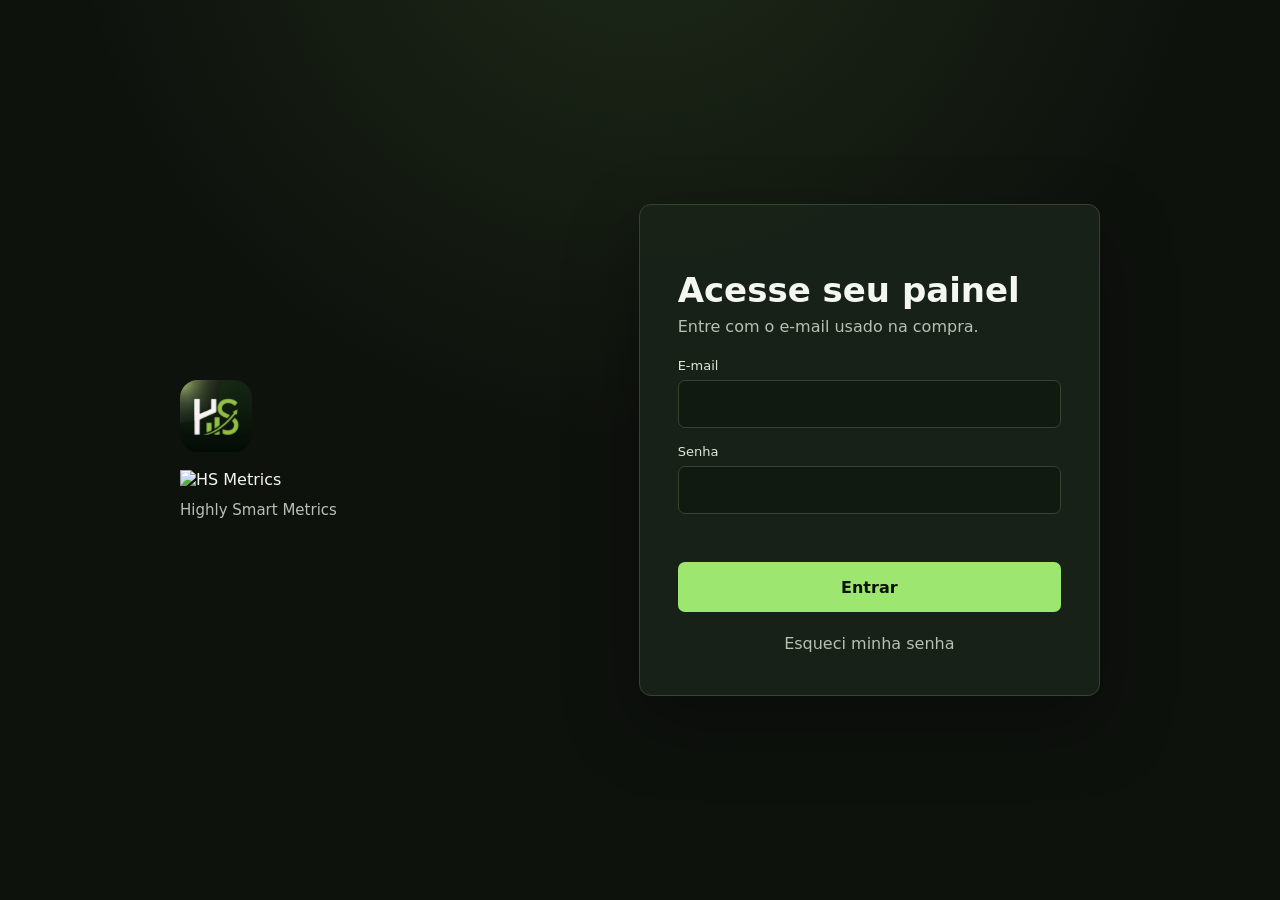
==== equipe/index.html @ f0ca9095 "﻿Adiciona desconexao do Meta Ads - Edge function meta-disconnect: revoga o token no proprio Meta e r" ====
﻿<!doctype html>
<html lang="pt-BR">
  <head>
    <meta charset="utf-8">
    <meta name="viewport" content="width=device-width, initial-scale=1, viewport-fit=cover">
    <meta name="theme-color" content="#0e120d">
    <meta name="apple-mobile-web-app-capable" content="yes">
    <meta name="apple-mobile-web-app-status-bar-style" content="black">
    <meta name="apple-mobile-web-app-title" content="HS Metrics">
    <title>HS Metrics — Painel do atendente</title>
    <link rel="manifest" href="../manifest.webmanifest?v=98">
    <link rel="apple-touch-icon" href="../assets/apple-touch-icon.png?v=56">
    <link rel="apple-touch-icon" sizes="180x180" href="../assets/apple-touch-icon.png?v=56">
    <link rel="apple-touch-icon" sizes="192x192" href="../assets/icon-192.png?v=56">
    <link rel="apple-touch-icon" sizes="512x512" href="../assets/icon-512.png?v=56">
    <link rel="icon" href="../assets/icon-192.png?v=56" type="image/png">
    <link rel="stylesheet" href="../styles.css?v=107">
    <link rel="stylesheet" href="../attendant.css?v=99">
  </head>
  <body class="auth-pending">
    <div class="app-shell">
      <aside class="sidebar" aria-label="Navegação principal">
        <a class="brand" href="#dashboard" aria-label="HS Metrics">
          <span class="brand-mark" aria-hidden="true"><img src="../assets/icon-192.png?v=56" alt=""></span>
          <img class="brand-wordmark" src="../assets/hs-metrics-written-logo.webp?v=98" alt="HS Metrics">
        </a>
        <button class="sidebar-toggle" id="sidebarToggle" type="button" aria-label="Recolher barra lateral" aria-expanded="true" title="Recolher barra lateral">
          <span aria-hidden="true"></span>
        </button>
        <nav class="side-nav">
          <button class="nav-item is-active" data-page="dashboard" type="button" aria-label="Dashboard">
            <svg viewBox="0 0 24 24" aria-hidden="true"><path d="M4 4h7v7H4zM13 4h7v7h-7zM4 13h7v7H4zM13 13h7v7h-7z"></path></svg>
            <span>Dashboard</span>
          </button>
          <button class="nav-item" data-page="transactions" type="button" aria-label="Transações">
            <svg viewBox="0 0 24 24" aria-hidden="true"><path d="M6 3h12v18l-3-2-3 2-3-2-3 2V3zm3 4v2h6V7H9zm0 4v2h6v-2H9zm0 4v2h4v-2H9z"></path></svg>
            <span>Transações</span>
          </button>
          <button class="nav-item" data-page="notifications" type="button" aria-label="Notificações">
            <svg viewBox="0 0 24 24" aria-hidden="true"><path d="M12 22a2.5 2.5 0 0 0 2.45-2h-4.9A2.5 2.5 0 0 0 12 22zm7-5-2-2v-5a5 5 0 0 0-10 0v5l-2 2v1h14z"></path></svg>
            <span>Notificações</span>
          </button>
        </nav>
        <button class="logout-button" id="logoutButton" type="button" aria-label="Sair da conta">
          <svg viewBox="0 0 24 24" aria-hidden="true"><path d="M10 4H5v16h5v-2H7V6h3zm4.6 3.4L13.2 8.8l2.2 2.2H9v2h6.4l-2.2 2.2 1.4 1.4L19.2 12z"></path></svg>
          <span>Sair</span>
        </button>
      </aside>

      <main class="main attendant-main">
        <header class="mobile-header">
          <a class="brand" href="#dashboard" aria-label="HS Metrics">
            <span class="brand-mark" aria-hidden="true"><img src="../assets/icon-192.png?v=56" alt=""></span>
            <img class="brand-wordmark" src="../assets/hs-metrics-written-logo.webp?v=98" alt="HS Metrics">
          </a>
          <span class="sync-pill" id="syncStatus">Carregando</span>
        </header>

        <div class="desktop-sync">
          <span class="sync-pill" id="desktopSyncStatus">Carregando</span>
        </div>

        <section class="control-panel" aria-label="Filtros">
          <div class="period-grid" role="group" aria-label="Período">
            <button class="period-button is-active" data-period="today" type="button">Hoje</button>
            <button class="period-button" data-period="yesterday" type="button">Ontem</button>
            <button class="period-button" data-period="last7" type="button">Últimos 7 dias</button>
            <button class="period-button" data-period="month" type="button">Este mês</button>
            <button class="period-button" data-period="lastMonth" type="button">Mês passado</button>
            <button class="period-button" data-period="custom" type="button">Personalizado</button>
          </div>
          <div class="custom-fields" id="customFields">
            <label>
              <span>Início</span>
              <input id="startDate" type="date">
            </label>
            <label>
              <span>Fim</span>
              <input id="endDate" type="date">
            </label>
          </div>
          <button class="refresh-button" id="refreshButton" type="button">Atualizar</button>
        </section>

        <section class="page is-active" id="page-dashboard" data-page="dashboard">
          <div class="goals-grid" id="goalsList"></div>

          <div class="metrics-grid">
            <article class="metric attendant-total-income">
              <span>Ganhos no período</span>
              <strong id="metricTotalIncome">R$ 0,00</strong>
            </article>
            <article class="metric attendant-commission">
              <span>Comissões</span>
              <strong id="metricCommission">R$ 0,00</strong>
            </article>
            <article class="metric attendant-sales">
              <span>Vendas</span>
              <strong id="metricSales">0</strong>
            </article>
            <article class="metric attendant-fixed">
              <span>Fixo recebido</span>
              <strong id="metricFixed">R$ 0,00</strong>
            </article>
            <article class="metric attendant-rate">
              <span>Comissão atual</span>
              <strong id="metricRate">0,0%</strong>
            </article>
          </div>

          <article class="panel chart-panel attendant-chart-panel">
            <div class="panel-header">
              <h1 id="salesChartTitle">Vendas por horário</h1>
              <span class="period-label" id="salesChartPeriod">Hoje</span>
            </div>
            <div class="line-chart-wrap">
              <svg class="line-chart" id="salesChart" viewBox="0 0 1000 280" preserveAspectRatio="xMidYMid meet" aria-label="Gráfico de vendas"></svg>
              <div class="chart-tooltip" id="chartTooltip" hidden></div>
            </div>
          </article>
          <article class="panel chart-panel attendant-chart-panel">
            <div class="panel-header">
              <h1>Vendas por dia</h1>
              <span class="period-label" id="dailySalesChartPeriod">Este mês</span>
            </div>
            <div class="line-chart-wrap">
              <svg class="line-chart" id="dailySalesChart" viewBox="0 0 1000 280" preserveAspectRatio="xMidYMid meet" aria-label="Gráfico de vendas por dia"></svg>
              <div class="chart-tooltip" id="dailyChartTooltip" hidden></div>
            </div>
          </article>
        </section>

        <section class="page" id="page-transactions" data-page="transactions">
          <article class="panel transactions-panel">
            <div class="transactions-head">
              <h1>Transações</h1>
              <input id="transactionSearch" type="search" placeholder="Buscar por cliente, telefone ou valor" aria-label="Buscar transações">
            </div>
            <div class="table-wrap">
              <table>
                <thead>
                  <tr>
                    <th>Data</th>
                    <th>Hora</th>
                    <th>Cliente</th>
                    <th>Telefone</th>
                    <th>Valor</th>
                  </tr>
                </thead>
                <tbody id="transactionsBody"></tbody>
              </table>
            </div>
            <div class="pager">
              <button id="prevPage" type="button">Anterior</button>
              <span id="pageInfo">Página 1 de 1</span>
              <button id="nextPage" type="button">Próxima</button>
            </div>
          </article>
        </section>

        <section class="page" id="page-notifications" data-page="notifications">
          <article class="panel notifications-panel">
            <h1>Notificações</h1>
            <div class="notification-list notification-simple">
              <label class="notification-row">
                <span>Notificações de venda</span>
                <span class="switch">
                  <input type="checkbox" id="saleNotifications">
                  <span class="slider"></span>
                </span>
              </label>
            </div>
            <button class="test-notification" id="testNotification" type="button">Testar notificação</button>
          </article>
        </section>
      </main>

      <nav class="bottom-nav attendant-bottom-nav" aria-label="Navegação mobile">
        <button class="bottom-item is-active" data-page="dashboard" type="button" aria-label="Dashboard">
          <svg viewBox="0 0 24 24" aria-hidden="true"><path d="M4 4h7v7H4zM13 4h7v7h-7zM4 13h7v7H4zM13 13h7v7h-7z"></path></svg>
          <span>Dashboard</span>
        </button>
        <button class="bottom-item" data-page="transactions" type="button" aria-label="Transações">
          <svg viewBox="0 0 24 24" aria-hidden="true"><path d="M6 3h12v18l-3-2-3 2-3-2-3 2V3zm3 4v2h6V7H9zm0 4v2h6v-2H9zm0 4v2h4v-2H9z"></path></svg>
          <span>Transações</span>
        </button>
        <button class="bottom-item" data-page="notifications" type="button" aria-label="Notificações">
          <svg viewBox="0 0 24 24" aria-hidden="true"><path d="M12 22a2.5 2.5 0 0 0 2.45-2h-4.9A2.5 2.5 0 0 0 12 22zm7-5-2-2v-5a5 5 0 0 0-10 0v5l-2 2v1h14z"></path></svg>
          <span>Notificações</span>
        </button>
      </nav>
    </div>
    <script src="../config.js?v=106"></script>
    <script src="../supabase-provider.js?v=10"></script>
    <script src="../push-client.js?v=64"></script>
    <script>
      window.HSBI_ATTENDANT_CONFIG = { slug: "attendant", name: "" };
    </script>
    <script src="../attendant.js?v=75"></script>
  </body>
</html>
---- styles.css ----
:root {
  color-scheme: dark;
  --bg: #0e120d;
  --bg-deep: #0e120d;
  --panel: #1a2419;
  --panel-soft: #202a1f;
  --line: #31412c;
  --line-soft: rgba(157, 231, 112, 0.17);
  --text: #f4f7f1;
  --muted: #b8c0b4;
  --accent: #9be86c;
  --accent-strong: #84d95e;
  --accent-rgb: 155, 232, 108;
  --field: #172219;
  --field-soft: #1b291d;
  --field-hover: #203120;
  --danger: #ff7b72;
  --positive: #9de770;
  --shadow: 0 18px 42px rgba(0, 0, 0, 0.26);
  --radius: 8px;
  --sidebar: 260px;
  --sidebar-collapsed: 78px;
  --font-ui: Inter, ui-sans-serif, system-ui, -apple-system, BlinkMacSystemFont, "Segoe UI", sans-serif;
  --text-xs: 12px;
  --text-sm: 13px;
  --text-md: 14px;
  --text-base: 15px;
  --text-lg: 16px;
  --text-brand: 18px;
  --text-xl: 20px;
  --text-2xl: 24px;
  --text-mobile-brand: 21px;
  --text-bottom-nav: 10px;
  --text-metric: clamp(26px, 1.7vw, 32px);
  --text-mobile-metric: 30px;
  --weight-medium: 500;
  --weight-semibold: 600;
  --weight-bold: 700;
  --weight-extra: 800;
  font-family: var(--font-ui);
}

@property --donut-reveal {
  syntax: "<angle>";
  inherits: false;
  initial-value: 360deg;
}

* {
  box-sizing: border-box;
}

html {
  background: var(--bg);
  min-height: 100%;
  height: auto;
  overflow-x: hidden;
  overflow-y: auto;
}

body {
  min-width: 320px;
  min-height: 100%;
  margin: 0;
  background-color: var(--bg);
  background: radial-gradient(circle at 45% -20%, rgba(var(--accent-rgb), 0.075), transparent 34%), var(--bg);
  color: var(--text);
  font-family: var(--font-ui);
  font-size: var(--text-base);
  line-height: 1.45;
  overscroll-behavior-x: none;
  overscroll-behavior-y: auto;
  overflow-x: hidden;
  overflow-y: visible;
}

body.auth-pending .app-shell {
  visibility: hidden;
}


button,
input,
select {
  font: inherit;
}

button {
  cursor: pointer;
}

.app-shell {
  min-height: 100vh;
  min-height: 100dvh;
  max-width: 100vw;
  overflow-x: hidden;
  overflow-y: visible;
  background-color: var(--bg);
  background: radial-gradient(circle at 45% -20%, rgba(var(--accent-rgb), 0.075), transparent 34%), var(--bg);
}

.sidebar {
  position: fixed;
  inset: 0 auto 0 0;
  width: var(--sidebar);
  padding: 24px 18px;
  border-right: 1px solid rgba(var(--accent-rgb), 0.14);
  background: rgba(14, 18, 13, 0.94);
  transition: width 180ms ease, padding 180ms ease;
  overflow-y: auto;
  overscroll-behavior: contain;
}

.logout-button {
  display: flex;
  align-items: center;
  gap: 12px;
  width: 100%;
  min-height: 42px;
  margin-top: 18px;
  padding: 0 14px;
  border: 1px solid rgba(var(--accent-rgb), 0.12);
  border-radius: 7px;
  background: transparent;
  color: var(--muted);
}

.logout-button:hover,
.logout-button:focus-visible {
  border-color: rgba(var(--accent-rgb), 0.32);
  color: var(--text);
}

.logout-button svg {
  width: 18px;
  height: 18px;
  fill: currentColor;
}

.brand {
  display: flex;
  align-items: center;
  gap: 12px;
  min-width: 0;
  color: var(--text);
  text-decoration: none;
  font-size: var(--text-brand);
  font-weight: var(--weight-extra);
  letter-spacing: 0;
  white-space: nowrap;
}

.brand span:last-child,
.brand-wordmark,
.nav-item span {
  transition: opacity 160ms ease;
}

.brand-wordmark {
  display: block;
  width: 142px;
  max-width: min(142px, calc(100vw - 130px));
  height: 40px;
  flex: 0 1 auto;
  object-fit: contain;
  object-position: center;
  filter: none;
  box-shadow: none;
}

.brand-mark {
  display: grid;
  width: 38px;
  height: 38px;
  place-items: center;
  flex: 0 0 38px;
  border-radius: 8px;
  background: #071009;
  overflow: hidden;
}

.brand-mark img {
  display: block;
  width: 100%;
  height: 100%;
}

.side-nav {
  display: grid;
  gap: 8px;
  margin-top: 18px;
}

.sidebar-toggle {
  display: grid;
  width: 100%;
  min-height: 36px;
  margin-top: 22px;
  place-items: center;
  border: 1px solid rgba(var(--accent-rgb), 0.18);
  border-radius: var(--radius);
  background: rgba(32, 42, 31, 0.86);
  color: var(--muted);
}

.sidebar-toggle:hover {
  border-color: var(--line);
  color: var(--accent);
}

.sidebar-toggle span {
  position: relative;
  width: 20px;
  height: 14px;
}

.sidebar-toggle span::before,
.sidebar-toggle span::after {
  content: "";
  position: absolute;
  left: 0;
  width: 100%;
  height: 2px;
  border-radius: 999px;
  background: currentColor;
}

.sidebar-toggle span::before {
  top: 0;
  box-shadow: 0 6px 0 currentColor;
}

.sidebar-toggle span::after {
  bottom: 0;
}

.nav-item {
  position: relative;
  display: flex;
  align-items: center;
  gap: 12px;
  width: 100%;
  min-height: 44px;
  padding: 0 15px;
  border: 1px solid transparent;
  border-radius: var(--radius);
  background: transparent;
  color: var(--muted);
  text-align: left;
}

.nav-item svg {
  width: 18px;
  height: 18px;
  flex: 0 0 18px;
  fill: currentColor;
}

.nav-item:hover,
.nav-item.is-active {
  border-color: var(--line);
  background: #162614;
  color: var(--accent);
}

.main {
  min-height: 100vh;
  margin-left: var(--sidebar);
  padding: 24px clamp(18px, 3.6vw, 52px) 42px;
  transition: margin-left 180ms ease;
}

body.sidebar-collapsed .sidebar {
  width: var(--sidebar-collapsed);
  padding-inline: 12px;
}

body.sidebar-collapsed .main {
  margin-left: var(--sidebar-collapsed);
}

body.sidebar-collapsed .sidebar .brand {
  justify-content: center;
}

body.sidebar-collapsed .sidebar .brand span:last-child,
body.sidebar-collapsed .sidebar .brand-wordmark {
  width: 0;
  opacity: 0;
  overflow: hidden;
}

body.sidebar-collapsed .nav-item {
  justify-content: center;
  padding-inline: 0;
  color: var(--muted);
  border-radius: 10px;
}

body.sidebar-collapsed .nav-item.is-active,
body.sidebar-collapsed .nav-item:hover {
  color: var(--accent);
}

body.sidebar-collapsed .nav-item span,
body.sidebar-collapsed .logout-button span {
  position: absolute;
  width: 1px;
  height: 1px;
  white-space: nowrap;
  opacity: 0;
  overflow: hidden;
  pointer-events: none;
}

body.sidebar-collapsed .logout-button {
  justify-content: center;
  padding-inline: 0;
}

body.sidebar-collapsed .sidebar-toggle {
  min-height: 42px;
  padding: 0;
}

.mobile-header {
  display: none;
}

.desktop-sync {
  display: flex;
  align-items: center;
  height: 44px;
}

.sync-pill {
  display: inline-flex;
  align-items: center;
  min-height: 36px;
  padding: 0 17px;
  border: 1px solid rgba(var(--accent-rgb), 0.22);
  border-radius: 999px;
  background: rgba(18, 33, 22, 0.82);
  color: var(--muted);
  font-size: var(--text-md);
  white-space: nowrap;
}

.control-panel,
.panel,
.metric {
  border: 1px solid var(--line);
  border-radius: var(--radius);
  background: rgba(27, 36, 26, 0.94);
  box-shadow: var(--shadow);
}

body[data-current-page="notifications"] .control-panel,
body[data-current-page="integrations"] .control-panel,
body[data-current-page="settings"] .control-panel,
body[data-current-page="affiliate"] .control-panel {
  display: none;
}

body[data-current-page="goals"] .control-panel,
body[data-current-page="settings-attendants"] .control-panel,
body[data-current-page="settings-products"] .control-panel {
  grid-template-columns: minmax(0, 1fr);
  padding: 12px 16px;
}

body[data-current-page="goals"] .control-panel > :not(.refresh-actions),
body[data-current-page="settings-attendants"] .control-panel > :not(.refresh-actions),
body[data-current-page="settings-products"] .control-panel > :not(.refresh-actions) {
  display: none !important;
}

body[data-current-page="goals"] .refresh-actions,
body[data-current-page="settings-attendants"] .refresh-actions,
body[data-current-page="settings-products"] .refresh-actions {
  grid-column: 1;
  grid-row: 1;
  width: min(100%, 440px);
  justify-self: end;
}

.control-panel {
  display: grid;
  grid-template-columns: minmax(0, 1fr) minmax(180px, 360px);
  gap: 14px;
  align-items: end;
  margin: 16px 0 18px;
  padding: 20px 16px 16px;
}


.period-grid {
  display: flex;
  flex-wrap: wrap;
  gap: 8px;
}

.period-button,
.pager button,
.notification-actions button,
.report-heading button,
.test-notification {
  min-height: 44px;
  border: 1px solid rgba(var(--accent-rgb), 0.17);
  border-radius: var(--radius);
  background: rgba(255, 255, 255, .035);
  color: var(--text);
  box-shadow: none;
  transition: border-color 140ms ease, color 140ms ease, background 140ms ease;
}

.period-button {
  padding: 0 16px;
}

.period-button.is-active {
  border-color: var(--accent);
  color: var(--accent);
  background: rgba(var(--accent-rgb), .12);
  box-shadow: 0 0 0 1px rgba(var(--accent-rgb), .08);
}

.period-button:hover,
.pager button:hover,
.notification-actions button:hover,
.report-heading button:hover,
.test-notification:hover {
  border-color: rgba(var(--accent-rgb), .36);
  background: rgba(var(--accent-rgb), .07);
}

label span {
  display: block;
  margin-bottom: 6px;
  color: #cce8c8;
  font-size: var(--text-sm);
}

label {
  min-width: 0;
}

.custom-fields {
  display: none;
  grid-template-columns: 1fr 1fr;
  gap: 10px;
  min-width: 0;
}

.custom-fields.is-visible {
  display: grid;
  grid-column: 1 / -1;
  max-width: 430px;
}

.dashboard-filters {
  display: none;
  grid-template-columns: repeat(3, minmax(150px, 1fr));
  gap: 10px;
  grid-column: 1 / -1;
  max-width: 760px;
}

body[data-current-page="dashboard"] .dashboard-filters {
  display: grid;
}

input,
select {
  width: 100%;
  min-height: 44px;
  padding: 0 42px 0 14px;
  border: 1px solid rgba(var(--accent-rgb), 0.18);
  border-radius: 7px;
  outline: none;
  background-color: var(--field);
  background-image: none;
  color: var(--text);
  box-shadow: none;
  transition: border-color 150ms ease, box-shadow 150ms ease, background-color 150ms ease, transform 150ms ease;
}

select {
  cursor: pointer;
  appearance: none;
  -webkit-appearance: none;
  background-image:
    linear-gradient(45deg, transparent 50%, #cfe8ca 50%),
    linear-gradient(135deg, #cfe8ca 50%, transparent 50%),
    linear-gradient(180deg, transparent, transparent);
  background-position:
    calc(100% - 19px) 50%,
    calc(100% - 13px) 50%,
    0 0;
  background-size: 6px 6px, 6px 6px, 100% 100%;
  background-repeat: no-repeat;
}

input:focus,
select:focus {
  border-color: var(--accent);
  background-color: var(--field-soft);
  box-shadow: 0 0 0 3px rgba(var(--accent-rgb), .11);
}

select:hover,
input:hover {
  border-color: rgba(var(--accent-rgb), .34);
  background-color: var(--field-hover);
}

.native-hidden-select {
  position: absolute !important;
  width: 1px !important;
  height: 1px !important;
  min-height: 1px !important;
  left: 0 !important;
  bottom: 0 !important;
  padding: 0 !important;
  border: 0 !important;
  opacity: 0 !important;
  pointer-events: none !important;
  appearance: none !important;
}

.custom-select {
  position: relative;
  width: 100%;
  min-width: 0;
}

.custom-select-button {
  display: flex;
  align-items: center;
  justify-content: space-between;
  gap: 14px;
  width: 100%;
  min-height: 44px;
  padding: 0 14px;
  border: 1px solid rgba(var(--accent-rgb), 0.18);
  border-radius: 6px;
  background: var(--field-soft);
  color: var(--text);
  text-align: left;
  box-shadow: none;
  cursor: pointer;
  transition: border-color 150ms ease, background 150ms ease, transform 150ms ease, color 150ms ease, box-shadow 150ms ease;
}

.manual-sale-form .custom-select-button,
.settings-add-form .custom-select-button,
.editor-form .custom-select-button,
.dashboard-filters .custom-select-button {
  border: 1px solid rgba(var(--accent-rgb), 0.2);
  border-radius: 6px;
  background: var(--field-soft);
  color: var(--text);
  font-weight: var(--weight-regular);
}

.manual-sale-form .custom-select-button:hover,
.settings-add-form .custom-select-button:hover,
.editor-form .custom-select-button:hover,
.dashboard-filters .custom-select-button:hover {
  border-color: rgba(var(--accent-rgb), .4);
  background: var(--field-hover);
}

.custom-select-button span {
  min-width: 0;
  overflow: hidden;
  text-overflow: ellipsis;
  white-space: nowrap;
}

.custom-select-button i {
  width: 0;
  height: 0;
  flex: 0 0 auto;
  border-left: 5px solid transparent;
  border-right: 5px solid transparent;
  border-top: 6px solid #cfe8ca;
  transition: transform 180ms ease, border-color 150ms ease;
}

.custom-select.is-open .custom-select-button {
  border-color: var(--accent);
  background: #1d2d1f;
  color: #f4fff1;
  box-shadow: 0 0 0 2px rgba(var(--accent-rgb), .08);
}

.custom-select.is-open .custom-select-button i {
  transform: rotate(180deg);
  border-top-color: var(--accent);
}

.custom-select-menu {
  position: absolute;
  z-index: 90;
  top: calc(100% + 7px);
  left: 0;
  right: 0;
  display: grid;
  max-height: 240px;
  padding: 6px;
  border: 1px solid rgba(var(--accent-rgb), 0.24);
  border-radius: 8px;
  background: #121d14;
  box-shadow: 0 18px 42px rgba(0, 0, 0, .34);
  overflow-y: auto;
  opacity: 0;
  transform: translateY(-6px) scale(.985);
  transform-origin: top center;
  pointer-events: none;
  transition: opacity 170ms ease, transform 170ms cubic-bezier(.2, .75, .2, 1);
}

.custom-select.is-open .custom-select-menu {
  opacity: 1;
  transform: translateY(0) scale(1);
  pointer-events: auto;
}

.custom-select-option {
  min-height: 38px;
  padding: 0 12px;
  border: 0;
  border-radius: 5px;
  background: transparent;
  color: #eaf2e6;
  text-align: left;
  cursor: pointer;
  transition: background 130ms ease, color 130ms ease, transform 130ms ease;
}

.custom-select-option:hover,
.custom-select-option.is-selected {
  background: rgba(var(--accent-rgb), .1);
  color: var(--accent);
}

.custom-select-option:hover {
  transform: translateX(2px);
}

.custom-select.is-disabled {
  opacity: .62;
  pointer-events: none;
}

.settings-table-row .custom-select-button {
  min-height: 38px;
  font-size: var(--text-sm);
  padding-inline: 8px;
  border-color: transparent;
  background: transparent;
}

.settings-table-row .custom-select-button:hover,
.settings-table-row .custom-select.is-open .custom-select-button,
.settings-table-row.is-editing .custom-select-button {
  border-color: rgba(var(--accent-rgb), .24);
  background: var(--field);
}

select:active,
input:active,
.period-button:active,
.discard-drafts-button:active,
.custom-select-button:active {
  transform: translateY(1px);
}

.mobile-period-control {
  display: none;
}

.refresh-actions {
  grid-column: 2;
  grid-row: 1;
  display: flex;
  align-items: center;
  justify-content: flex-end;
  gap: 10px;
}

.refresh-button {
  width: 100%;
  min-height: 44px;
  border: 0;
  border-radius: var(--radius);
  background: var(--accent);
  color: #071009;
  font-weight: var(--weight-medium);
  transition: background 140ms ease, transform 140ms ease, box-shadow 140ms ease;
}

.discard-drafts-button {
  display: inline-flex;
  align-items: center;
  justify-content: center;
  gap: 8px;
  min-height: 44px;
  padding: 0 14px;
  border: 1px solid rgba(var(--accent-rgb), 0.2);
  border-radius: 8px;
  background: rgba(255, 255, 255, .035);
  color: var(--text);
  white-space: nowrap;
  transition: border-color 140ms ease, color 140ms ease, background 140ms ease, transform 140ms ease;
}

.discard-drafts-button[hidden] {
  display: none;
}

.discard-drafts-button svg {
  width: 17px;
  height: 17px;
  fill: currentColor;
}

.discard-drafts-button:hover {
  border-color: rgba(var(--accent-rgb), .42);
  background: rgba(var(--accent-rgb), .07);
  color: var(--accent);
}

.refresh-button.has-drafts {
  background: var(--accent);
}

.refresh-button:disabled {
  cursor: pointer;
  opacity: 1;
}

.refresh-button.is-loading {
  position: relative;
  color: transparent;
  background: var(--accent);
}

.refresh-button.is-loading::after {
  content: "";
  position: absolute;
  left: 50%;
  top: 50%;
  width: 18px;
  height: 18px;
  margin: -9px 0 0 -9px;
  border: 2px solid rgba(7, 16, 9, 0.18);
  border-top-color: rgba(7, 16, 9, 0.86);
  border-radius: 50%;
  animation: buttonLoaderSpin 620ms linear infinite;
}

@keyframes buttonLoaderSpin {
  to {
    rotate: 360deg;
  }
}

.page {
  display: none;
}

.page.is-active {
  display: block;
}

#page-dashboard.is-active {
  display: grid;
  grid-template-columns: repeat(2, minmax(0, 1fr));
  gap: 18px 14px;
}

#page-dashboard .metrics-grid {
  grid-column: 1 / -1;
}

#page-dashboard .chart-panel {
  margin-top: 0;
}

.metrics-grid {
  display: grid;
  grid-template-columns: repeat(4, minmax(0, 1fr));
  gap: 14px;
}

.metric {
  min-height: 102px;
  padding: 20px;
}

.metric span {
  display: block;
  margin-bottom: 10px;
  color: #d1edce;
  font-size: var(--text-md);
}

.metric strong {
  display: block;
  color: var(--text);
  font-size: var(--text-metric);
  font-weight: var(--weight-semibold);
  line-height: 1.15;
  letter-spacing: 0;
}

.metric strong.is-negative,
.metric strong.is-alert {
  color: var(--danger);
}

.metric strong.is-positive {
  color: var(--positive);
}

.metric-revenue { order: 1; }
.metric-ads { order: 2; }
.metric-profit { order: 3; }
.metric-sales { order: 4; }
.metric-cpa { order: 5; }
.metric-tax { order: 6; }
.metric-margin { order: 7; }
.metric-roas { order: 8; }
.metric-average-ticket,
.metric-arpu { order: 9; }
.metric-leads { order: 10; }
.metric-cpl { order: 11; }
.metric-conversion-rate { order: 12; }
.metric-refunded-sales { order: 13; grid-column: span 2; }
.metric-refund-rate { order: 14; }
.metric-chargeback-rate { order: 15; }

.panel {
  margin-top: 18px;
  padding: 20px;
}

.panel-header,
.transactions-head,
.notification-actions {
  display: flex;
  align-items: center;
  justify-content: space-between;
  gap: 16px;
}

h1,
h2,
p {
  margin: 0;
}

h1 {
  font-size: var(--text-xl);
  line-height: 1.25;
  font-weight: var(--weight-extra);
}

h2 {
  font-size: var(--text-lg);
  font-weight: var(--weight-extra);
}

.period-label {
  color: var(--accent);
  white-space: nowrap;
}

.chart-panel {
  min-height: 0;
  padding-bottom: 18px;
}

.line-chart-wrap {
  position: relative;
  height: clamp(340px, 24vw, 430px);
  margin-top: 6px;
  overflow: visible;
}

.line-chart {
  display: block;
  width: 100%;
  height: 100%;
  overflow: visible;
}

.chart-tooltip {
  position: absolute;
  z-index: 5;
  min-width: 146px;
  padding: 11px 12px;
  border: 1px solid rgba(var(--accent-rgb), 0.34);
  border-radius: var(--radius);
  background: rgba(11, 16, 12, 0.96);
  color: var(--text);
  font-size: var(--text-xs);
  line-height: 1.4;
  pointer-events: none;
  box-shadow: 0 12px 28px rgba(0, 0, 0, 0.32);
  transform: translate(-50%, -100%);
}

.chart-tooltip strong {
  display: block;
  margin-bottom: 3px;
  color: var(--text);
}

.tooltip-line {
  display: block;
  white-space: nowrap;
}

.tooltip-line b {
  font-weight: var(--weight-bold);
}

.table-wrap {
  width: 100%;
  overflow-x: auto;
}

.mobile-label {
  display: none;
}

table {
  width: 100%;
  border-collapse: collapse;
  min-width: 720px;
}

th,
td {
  padding: 15px 10px;
  border-bottom: 1px solid rgba(var(--accent-rgb), 0.16);
  font-size: var(--text-md);
  text-align: left;
  white-space: nowrap;
}

th {
  color: #cbe8c8;
  font-size: var(--text-xs);
  font-weight: var(--weight-extra);
  text-transform: uppercase;
}

td:last-child,
th:last-child {
  text-align: right;
}

.payer-cell small {
  display: none;
}

.attendant-cell small {
  display: block;
  margin-top: 3px;
  color: var(--muted);
  font-size: var(--text-xs);
  overflow: hidden;
  text-overflow: ellipsis;
  white-space: nowrap;
}

.transaction-value-cell {
  position: relative;
  padding-right: 48px;
  text-align: right;
}

#page-transactions th:last-child {
  padding-right: 48px;
}

.transaction-value-cell > span {
  display: block;
}

.is-draft-row {
  outline: 1px solid rgba(212, 255, 134, .26);
  outline-offset: -1px;
  background: rgba(var(--accent-rgb), .035);
}

.draft-label {
  display: block;
  margin-top: 3px;
  color: var(--accent);
  font-size: 11px;
  font-weight: var(--weight-bold);
}

.transaction-edit-button {
  display: inline-grid;
  position: absolute;
  top: 50%;
  right: 10px;
  width: 30px;
  height: 30px;
  place-items: center;
  border: 1px solid rgba(var(--accent-rgb), 0.16);
  border-radius: 999px;
  background: rgba(var(--accent-rgb), 0.06);
  color: var(--muted);
  opacity: 0;
  transform: translate(3px, -50%);
  transition: opacity 140ms ease, transform 140ms ease, border-color 140ms ease, color 140ms ease, background 140ms ease;
}

tr:hover .transaction-edit-button,
.transaction-edit-button:focus-visible {
  opacity: 1;
  transform: translate(0, -50%);
}

.transaction-edit-button:hover {
  border-color: var(--accent);
  background: rgba(var(--accent-rgb), 0.14);
  color: var(--accent);
}

.transaction-edit-button svg {
  width: 15px;
  height: 15px;
  fill: currentColor;
}

.transaction-editor {
  width: min(92vw, 560px);
  padding: 0;
  border: 1px solid var(--line);
  border-radius: var(--radius);
  background: transparent;
  color: var(--text);
}

.transaction-editor::backdrop {
  background: rgba(3, 7, 4, 0.72);
  backdrop-filter: blur(3px);
}

.transaction-editor-card {
  padding: 20px;
  background: rgba(27, 36, 26, 0.98);
}

.editor-head {
  display: flex;
  align-items: center;
  justify-content: space-between;
  gap: 16px;
  margin-bottom: 18px;
}

.editor-head h2 {
  margin: 0;
  font-size: var(--text-xl);
}

.editor-close {
  position: relative;
  display: flex;
  width: 34px;
  height: 34px;
  padding: 0;
  align-items: center;
  justify-content: center;
  border: 1px solid rgba(var(--accent-rgb), 0.16);
  border-radius: 999px;
  background: #101a13;
  color: var(--muted);
  font-size: 0;
  line-height: 0;
}

.editor-close::before,
.editor-close::after {
  content: "";
  position: absolute;
  width: 14px;
  height: 2px;
  border-radius: 999px;
  background: currentColor;
}

.editor-close::before {
  transform: rotate(45deg);
}

.editor-close::after {
  transform: rotate(-45deg);
}

.editor-grid {
  display: grid;
  grid-template-columns: repeat(2, minmax(0, 1fr));
  gap: 14px;
}

.editor-grid label {
  display: grid;
  gap: 7px;
  color: #cbe8c8;
  font-size: var(--text-xs);
}

.editor-native-field {
  position: relative;
}

.editor-native-field::after {
  content: attr(data-display);
  display: grid;
  min-height: 46px;
  place-items: center;
  padding: 0 14px;
  border: 1px solid var(--line);
  border-radius: var(--radius);
  background: #071009;
  color: var(--text);
  font-size: var(--text-sm);
  font-weight: var(--weight-semibold);
  pointer-events: none;
  box-shadow: inset 0 1px 0 rgba(255, 255, 255, .03);
}

.editor-native-field input[type="date"],
.editor-native-field input[type="time"] {
  position: absolute;
  inset: auto 0 0 0;
  height: 46px;
  min-height: 46px;
  width: 100%;
  max-width: 100%;
  padding: 0;
  opacity: 0;
  cursor: pointer;
}

.editor-native-field:hover::after,
.editor-native-field:focus-within::after {
  border-color: rgba(var(--accent-rgb), .44);
  box-shadow: 0 0 0 3px rgba(var(--accent-rgb), .09), inset 0 1px 0 rgba(255, 255, 255, .04);
}

.editor-actions {
  display: grid;
  grid-template-columns: 0.85fr 1fr 1fr;
  gap: 12px;
  margin-top: 18px;
}

.delete-action,
.ghost-action,
.save-action {
  min-height: 44px;
  border-radius: var(--radius);
  font-weight: var(--weight-bold);
}

.delete-action {
  border: 1px solid rgba(255, 111, 111, 0.34);
  background: rgba(255, 111, 111, 0.08);
  color: #ff8a8a;
}

.delete-action:hover {
  border-color: #ff6f6f;
  background: rgba(255, 111, 111, 0.14);
  color: #ffb0b0;
}

.ghost-action {
  border: 1px solid var(--line);
  background: #101a13;
  color: var(--text);
}

.save-action {
  border: 0;
  background: var(--accent);
  color: #071009;
}

.save-action:disabled {
  cursor: wait;
  opacity: 0.74;
}

.transactions-head {
  margin-bottom: 18px;
}

.transactions-head input {
  max-width: 360px;
}

.manual-sale-form {
  display: grid;
  grid-template-columns: repeat(4, minmax(0, 1fr));
  gap: 14px;
  align-items: end;
  margin-top: 16px;
  padding: 18px;
  border: 1px solid rgba(var(--accent-rgb), 0.16);
  border-radius: var(--radius);
  background: rgba(255, 255, 255, .018);
}

.manual-sale-form label {
  display: grid;
  min-width: 0;
  gap: 7px;
  color: #cbe8c8;
  font-size: var(--text-xs);
}

.manual-sale-note {
  grid-column: 1 / -1;
  margin: -2px 0 0;
  align-self: center;
  color: #d8efd2;
  font-size: var(--text-xs);
}

.manual-sale-form > button {
  min-height: 44px;
  grid-column: 1 / -1;
  width: 100%;
  border: 0;
  border-radius: var(--radius);
  background: var(--accent);
  color: #071009;
  font-weight: var(--weight-bold);
}

.manual-sale-form > button:disabled {
  cursor: wait;
  opacity: 0.74;
}

.settings-copy {
  margin-top: 12px;
  max-width: 720px;
  color: var(--muted);
}

.settings-copy.is-compact {
  margin-top: 4px;
}

.settings-subtitle {
  margin: 22px 0 0;
  color: var(--text);
  font-size: var(--text-lg);
}

.settings-grid,
.settings-menu-grid {
  display: grid;
  gap: 12px;
  margin-top: 18px;
}

.settings-grid {
  grid-template-columns: repeat(3, minmax(0, 1fr));
}

.settings-grid > div,
.settings-shortcut {
  padding: 16px;
  border: 1px solid rgba(var(--accent-rgb), 0.16);
  border-radius: var(--radius);
  background: rgba(255, 255, 255, 0.024);
}

.settings-grid p {
  margin-top: 8px;
  color: var(--muted);
}

.integrations-grid {
  align-items: stretch;
  grid-template-columns: repeat(2, minmax(0, 1fr));
}

/* Meta Ads ocupa a linha inteira: a lista de contas pode ficar grande. */
.meta-ads-card {
  grid-column: 1 / -1;
  order: 9;
}

.meta-ads-head {
  display: flex;
  align-items: flex-start;
  justify-content: space-between;
  gap: 18px;
}

.meta-ads-head > div {
  min-width: 0;
}

.meta-ads-head .integration-primary-action {
  margin-top: 0;
  flex: 0 0 auto;
  align-self: center;
  white-space: nowrap;
}

.meta-ads-actions {
  display: flex;
  flex: 0 0 auto;
  align-self: center;
  gap: 8px;
}

.meta-ads-actions .integration-primary-action,
.meta-ads-actions .integration-secondary-action {
  margin-top: 0;
  align-self: center;
  white-space: nowrap;
}

.integration-secondary-action.is-danger {
  border-color: rgba(255, 123, 114, 0.32);
  color: #ff9c95;
}

.integration-secondary-action.is-danger:hover {
  border-color: rgba(255, 123, 114, 0.6);
  color: var(--danger);
  background: rgba(255, 123, 114, 0.08);
}

.integration-secondary-action[hidden] {
  display: none;
}

.meta-ads-card .integration-accounts {
  grid-template-columns: repeat(auto-fill, minmax(230px, 1fr));
  gap: 10px;
  margin-top: 16px;
}

.meta-ads-card .integration-account-row {
  border: 1px solid rgba(var(--accent-rgb), 0.14);
  border-radius: 8px;
  padding: 10px 12px;
  background: rgba(255, 255, 255, 0.014);
}

@media (max-width: 760px) {
  .integrations-grid {
    grid-template-columns: 1fr;
  }

  .meta-ads-head {
    flex-direction: column;
    gap: 12px;
  }

  .meta-ads-head .integration-primary-action {
    align-self: stretch;
    width: 100%;
  }

  .meta-ads-actions {
    align-self: stretch;
    width: 100%;
  }

  .meta-ads-actions .integration-primary-action,
  .meta-ads-actions .integration-secondary-action {
    flex: 1 1 0;
  }
}

.integration-card {
  display: flex;
  flex-direction: column;
  min-width: 0;
}

.integration-card p {
  flex: 1;
}

.webhook-field {
  display: grid;
  grid-template-columns: minmax(0, 1fr) auto;
  gap: 8px;
  align-items: center;
  margin-top: 16px;
}

.webhook-field code {
  min-width: 0;
  padding: 11px 12px;
  overflow: hidden;
  border: 1px solid rgba(var(--accent-rgb), 0.18);
  border-radius: 7px;
  background: var(--field);
  color: #dce8d8;
  font-family: ui-monospace, SFMono-Regular, Consolas, monospace;
  font-size: var(--text-xs);
  text-overflow: ellipsis;
  white-space: nowrap;
}

.webhook-field button,
.integration-primary-action,
.integration-secondary-action {
  min-height: 42px;
  padding: 0 14px;
  border: 1px solid rgba(var(--accent-rgb), 0.22);
  border-radius: 7px;
  background: transparent;
  color: var(--text);
  font-weight: var(--weight-bold);
}

.integration-primary-action {
  margin-top: 16px;
  border-color: var(--accent);
  background: var(--accent);
  color: #081007;
}

.integration-secondary-action {
  align-self: flex-start;
  margin-top: 10px;
}

.integration-status {
  margin: 10px 0 0;
  color: var(--muted);
  font-size: var(--text-xs);
}

.integration-accounts {
  display: grid;
  gap: 8px;
  margin-top: 10px;
}

.team-access-list {
  display: grid;
  gap: 0;
  margin-top: 10px;
}

.team-access-row {
  display: grid;
  grid-template-columns: minmax(0, 1fr) auto;
  align-items: center;
  gap: 14px;
  min-height: 58px;
  padding: 9px 0;
  border-top: 1px solid rgba(var(--accent-rgb), 0.12);
}

.team-access-row > span {
  display: grid;
  min-width: 0;
  gap: 2px;
}

.team-access-row strong {
  overflow: hidden;
  color: var(--text);
  text-overflow: ellipsis;
  white-space: nowrap;
}

.team-access-row small {
  color: var(--muted);
}

.team-access-row button {
  min-height: 36px;
  padding: 0 12px;
  border: 1px solid rgba(var(--accent-rgb), 0.28);
  border-radius: 6px;
  background: transparent;
  color: var(--accent);
  font-weight: var(--weight-semibold);
}

.integration-account-row {
  display: grid;
  grid-template-columns: minmax(0, 1fr) auto;
  align-items: center;
  gap: 12px;
  min-height: 44px;
  padding: 8px 10px;
  border-top: 1px solid rgba(var(--accent-rgb), 0.12);
  color: var(--muted);
  font-size: var(--text-sm);
}

.settings-help {
  max-width: 760px;
  margin: 14px 0 0;
  color: var(--muted);
  font-size: var(--text-sm);
  line-height: 1.55;
}

.settings-add-form {
  display: grid;
  grid-template-columns: repeat(4, minmax(0, 1fr)) minmax(150px, auto);
  gap: 10px;
  align-items: end;
  margin-top: 18px;
  padding: 12px;
  border: 1px solid rgba(var(--accent-rgb), 0.14);
  border-radius: var(--radius);
  background: rgba(255, 255, 255, 0.018);
}

.settings-search {
  width: min(100%, 420px);
  margin: 4px 0 14px;
}

.settings-add-form.compact {
  grid-template-columns: minmax(0, 1fr) minmax(150px, auto);
  max-width: 760px;
}

.settings-add-form > button {
  min-height: 44px;
  padding: 0 18px;
  border: 0;
  border-radius: 8px;
  background: var(--accent);
  color: #071009;
  font-weight: var(--weight-bold);
}

.settings-shortcut {
  color: var(--text);
  text-align: left;
}

.settings-list {
  display: grid;
  gap: 10px;
  margin-top: 16px;
  max-width: 620px;
}

.settings-toggle-grid {
  display: grid;
  grid-template-columns: repeat(2, minmax(0, 1fr));
  gap: 10px;
  max-width: 760px;
  margin-top: 18px;
}

.settings-table {
  display: grid;
  gap: 0;
  margin-top: 18px;
  overflow-x: auto;
  overflow-y: hidden;
  max-height: none;
}

#page-goals,
#page-settings-attendants,
#page-settings-products,
#page-goals .panel,
#page-settings-attendants .panel,
#page-settings-products .panel,
#page-goals .settings-table,
#page-settings-attendants .settings-table,
#page-settings-products .settings-table {
  height: auto;
  max-height: none;
  overflow-y: hidden;
}

.settings-table-head,
.settings-table-row {
  display: grid;
  align-items: center;
  gap: 12px;
  min-width: 720px;
}

.settings-table-head {
  padding: 0 12px 12px;
  border-bottom: 1px solid rgba(var(--accent-rgb), 0.18);
  color: #cbe8c8;
  font-size: var(--text-xs);
  font-weight: var(--weight-bold);
  text-transform: uppercase;
}

.settings-table-row {
  min-height: 56px;
  padding: 12px;
  border: 0;
  border-bottom: 1px solid rgba(var(--accent-rgb), 0.14);
  border-radius: 0;
  background: transparent;
  color: var(--muted);
}

.settings-table-row:hover {
  background: rgba(var(--accent-rgb), 0.035);
}

.settings-table-row strong {
  min-width: 0;
  overflow: hidden;
  color: var(--text);
  text-overflow: ellipsis;
  white-space: nowrap;
}

.settings-table-row input,
.settings-table-row select {
  min-height: 38px;
  padding: 0 8px;
  border-color: transparent;
  border-radius: 6px;
  font-size: var(--text-sm);
  background-color: transparent;
  box-shadow: none;
}

.settings-table-row input[readonly] {
  color: var(--text);
  cursor: default;
  background: transparent;
  pointer-events: none;
}

.settings-table-row:not(.is-editing) .custom-select {
  pointer-events: none;
}

.settings-table-row:not(.is-editing) .custom-select-button i {
  visibility: hidden;
}

.settings-table-row .custom-select.is-disabled {
  opacity: 1;
}

.settings-table-row input:hover,
.settings-table-row select:hover,
.settings-table-row input:focus,
.settings-table-row select:focus,
.settings-table-row.is-editing input,
.settings-table-row.is-editing select {
  border-color: rgba(var(--accent-rgb), .24);
  background-color: var(--field);
}

.settings-table-row input::placeholder {
  color: rgba(218, 236, 213, .42);
}

.settings-attendants-table .settings-table-head,
.settings-attendants-table .settings-table-row {
  grid-template-columns: minmax(150px, 1.15fr) 92px 116px 116px minmax(150px, 1fr) 112px 92px;
  min-width: 980px;
}

.settings-products-table .settings-table-head,
.settings-products-table .settings-table-row {
  grid-template-columns: minmax(230px, 1fr) 104px 92px 82px 92px;
  min-width: 640px;
}

.settings-goals-table .settings-table-head,
.settings-goals-table .settings-table-row {
  grid-template-columns: minmax(130px, .7fr) minmax(160px, 1fr) 112px minmax(150px, 1fr) 112px 92px;
  min-width: 860px;
}

.settings-status {
  display: inline-flex;
  align-items: center;
  justify-content: center;
  min-height: 30px;
  border: 1px solid rgba(255, 108, 108, .26);
  border-radius: 999px;
  color: #ff8c8c;
}

.settings-status.is-on {
  border-color: rgba(var(--accent-rgb), .34);
  color: var(--accent);
}

.settings-check-row {
  display: grid;
  grid-template-columns: minmax(0, 1fr) auto;
  gap: 14px;
  align-items: center;
  min-height: 54px;
  padding: 10px 12px 10px 16px;
  border: 1px solid rgba(var(--accent-rgb), 0.16);
  border-radius: var(--radius);
  background: rgba(255, 255, 255, 0.024);
  color: var(--text);
}

.settings-row-actions {
  display: flex;
  justify-content: flex-end;
  gap: 8px;
}

.settings-row-edit-button {
  display: inline-grid;
  width: 36px;
  min-width: 36px;
  min-height: 34px;
  place-items: center;
  border: 1px solid rgba(var(--accent-rgb), 0.16);
  border-radius: 7px;
  background: transparent;
  color: var(--muted);
  opacity: .62;
  transition: opacity 140ms ease, border-color 140ms ease, color 140ms ease, background 140ms ease, transform 140ms ease;
}

.settings-row-edit-button svg {
  width: 15px;
  height: 15px;
  fill: currentColor;
}

.settings-table-row:hover .settings-row-edit-button,
.settings-row-edit-button:focus-visible,
.settings-table-row.is-editing .settings-row-edit-button {
  opacity: 1;
}

.settings-row-edit-button:hover,
.settings-row-edit-button:focus-visible,
.settings-table-row.is-editing .settings-row-edit-button {
  border-color: rgba(var(--accent-rgb), 0.44);
  background: rgba(var(--accent-rgb), 0.09);
  color: var(--accent);
}

.settings-row-actions .settings-save-button {
  display: none;
}

.settings-row-actions .settings-delete-button {
  display: none;
  width: 38px;
  min-width: 38px;
  padding: 0;
  font-size: 0;
}

.settings-table-row.is-editing .settings-row-actions .settings-delete-button {
  display: inline-grid;
}

.settings-row-actions .settings-delete-button::before {
  content: "";
  width: 16px;
  height: 16px;
  background: currentColor;
  -webkit-mask: url("data:image/svg+xml,%3Csvg viewBox='0 0 24 24' xmlns='http://www.w3.org/2000/svg'%3E%3Cpath d='M7 21a2 2 0 0 1-2-2V8h14v11a2 2 0 0 1-2 2H7Zm2-3h2v-7H9v7Zm4 0h2v-7h-2v7ZM4 6V4h5l1-1h4l1 1h5v2H4Z'/%3E%3C/svg%3E") center / contain no-repeat;
  mask: url("data:image/svg+xml,%3Csvg viewBox='0 0 24 24' xmlns='http://www.w3.org/2000/svg'%3E%3Cpath d='M7 21a2 2 0 0 1-2-2V8h14v11a2 2 0 0 1-2 2H7Zm2-3h2v-7H9v7Zm4 0h2v-7h-2v7ZM4 6V4h5l1-1h4l1 1h5v2H4Z'/%3E%3C/svg%3E") center / contain no-repeat;
}

.settings-table-row.is-delete-draft {
  opacity: .62;
}

.settings-table-row.is-draft-row {
  background: rgba(var(--accent-rgb), 0.055);
}

.settings-pager {
  margin-top: 14px;
}

.settings-save-button,
.settings-delete-button {
  display: inline-grid;
  min-height: 34px;
  place-items: center;
  border: 1px solid rgba(var(--accent-rgb), 0.18);
  border-radius: 7px;
  background: transparent;
  color: var(--muted);
  font-size: var(--text-xs);
  font-weight: var(--weight-bold);
}

.settings-save-button:hover,
.settings-save-button:focus-visible {
  border-color: rgba(var(--accent-rgb), 0.44);
  color: var(--accent);
}

.settings-delete-button {
  border-color: rgba(255, 123, 114, 0.18);
}

.settings-delete-button:hover,
.settings-delete-button:focus-visible {
  border-color: rgba(255, 123, 114, 0.45);
  color: var(--danger);
}

.settings-empty {
  margin: 0;
  color: var(--muted);
}

.segmented-options {
  display: inline-grid;
  grid-auto-flow: column;
  gap: 8px;
  margin-top: 14px;
  padding: 4px;
  border: 1px solid rgba(var(--accent-rgb), 0.16);
  border-radius: var(--radius);
  background: rgba(7, 16, 9, 0.56);
}

.segmented-options button {
  min-height: 40px;
  padding: 0 18px;
  border: 1px solid transparent;
  border-radius: 6px;
  background: transparent;
  color: var(--muted);
}

.segmented-options button.is-active {
  border-color: var(--accent);
  background: rgba(var(--accent-rgb), 0.12);
  color: var(--accent);
}

.pager {
  display: grid;
  grid-template-columns: 120px 1fr 120px;
  align-items: center;
  gap: 12px;
  margin-top: 16px;
}

.pager span {
  color: var(--muted);
  text-align: center;
}

.pager button {
  padding: 0 16px;
}

.pager button:disabled {
  cursor: not-allowed;
  opacity: 0.44;
}

.empty-state {
  display: none;
  padding: 56px 40px;
  color: #d3e6cf;
  font-size: var(--text-2xl);
}

.empty-state.is-visible {
  display: block;
}

.bar-chart {
  display: grid;
  gap: 16px;
  margin-top: 28px;
  max-width: 980px;
}

.bar-row {
  display: grid;
  grid-template-columns: minmax(100px, 160px) minmax(0, 1fr) minmax(260px, auto);
  gap: 14px;
  align-items: center;
}

.bar-row strong {
  font-weight: var(--weight-bold);
}

.bar-row span {
  color: var(--text);
  font-size: var(--text-md);
}

.bar-track {
  height: 18px;
  overflow: hidden;
  border-radius: 999px;
  background: rgba(var(--accent-rgb), 0.12);
}

.bar-fill {
  width: var(--bar-width);
  height: 100%;
  border-radius: inherit;
  background: linear-gradient(90deg, var(--accent-strong), var(--accent));
}

.bar-row .bar-fill {
  animation: attendantBarIn 620ms cubic-bezier(.2,.78,.2,1) both;
  animation-delay: var(--row-delay, 0ms);
  transform-origin: left center;
}

.bar-row > strong,
.bar-row > span {
  animation: attendantTextIn 520ms ease both;
  animation-delay: var(--row-delay, 0ms);
}

@keyframes attendantBarIn {
  from {
    opacity: 0;
    transform: scaleX(.04);
  }
  to {
    opacity: 1;
    transform: scaleX(1);
  }
}

@keyframes attendantTextIn {
  from {
    opacity: 0;
    transform: translateY(4px);
  }
  to {
    opacity: 1;
    transform: translateY(0);
  }
}

.attendants-total-row td {
  color: var(--text);
  font-weight: var(--weight-bold);
}

.products-layout {
  display: grid;
  grid-template-columns: minmax(260px, 340px) minmax(0, 1fr);
  gap: 22px;
  align-items: start;
  margin-top: 18px;
}

.product-chart-card {
  display: grid;
  gap: 18px;
  justify-items: center;
  padding: 18px;
  border: 1px solid rgba(var(--accent-rgb), 0.16);
  border-radius: var(--radius);
  background: rgba(255, 255, 255, 0.022);
}

.product-chart-title {
  justify-self: stretch;
  color: var(--text);
  font-size: var(--text-sm);
  font-weight: var(--weight-bold);
}

.product-donut {
  --donut-reveal: 360deg;
  position: relative;
  width: min(260px, 62vw);
  aspect-ratio: 1;
  border-radius: 50%;
  background: transparent;
}

.product-donut-empty {
  position: absolute;
  inset: 0;
  border-radius: inherit;
  background: conic-gradient(var(--accent) 0 100%);
  opacity: .78;
  -webkit-mask: radial-gradient(circle, transparent 0 58%, #000 59% 100%);
  mask: radial-gradient(circle, transparent 0 58%, #000 59% 100%);
}

.product-donut-svg {
  position: relative;
  z-index: 1;
  display: block;
  width: 100%;
  height: 100%;
  overflow: visible;
  -webkit-mask: conic-gradient(#000 0 var(--donut-reveal), transparent var(--donut-reveal) 360deg);
  mask: conic-gradient(#000 0 var(--donut-reveal), transparent var(--donut-reveal) 360deg);
}

.product-slice {
  cursor: pointer;
  opacity: .92;
  outline: none;
  transform-box: fill-box;
  transform-origin: center;
  transition: opacity 120ms ease, filter 120ms ease;
}

.product-slice:hover {
  opacity: 1;
  filter: brightness(1.12);
}

.manual-sale-panel {
  margin-top: 18px;
}

.product-donut.is-animating .product-donut-svg {
  animation: productDonutSweep 860ms cubic-bezier(.2,.78,.2,1) both;
}

.product-donut-tooltip {
  z-index: 4;
  pointer-events: none;
  transform: translate(-50%, -100%);
}

.product-donut-tooltip strong {
  max-width: 260px;
  overflow: hidden;
  text-overflow: ellipsis;
  white-space: nowrap;
}

.product-legend {
  display: grid;
  gap: 10px;
  width: 100%;
}

.product-legend-item {
  display: grid;
  grid-template-columns: 10px minmax(0, 1fr) auto;
  gap: 8px;
  align-items: center;
  color: var(--muted);
  font-size: var(--text-sm);
}

.product-legend-item i {
  display: block;
  width: 10px;
  height: 10px;
  border-radius: 999px;
  background: var(--slice-color);
}

.product-legend-item strong {
  min-width: 0;
  overflow: hidden;
  color: var(--text);
  font-weight: var(--weight-semibold);
  text-overflow: ellipsis;
  white-space: nowrap;
}

.products-total-row td,
.attendants-total-row td {
  color: var(--text);
  font-weight: var(--weight-bold);
}

.products-panel th:nth-child(2),
.products-panel td:nth-child(2) {
  text-align: center;
}

.products-panel th:nth-child(3),
.products-panel td:nth-child(3),
.products-panel th:nth-child(4),
.products-panel td:nth-child(4),
.products-panel th:nth-child(5),
.products-panel td:nth-child(5) {
  text-align: center;
}

.product-legend-item {
  animation: productLegendIn 520ms ease both;
  animation-delay: var(--row-delay, 0ms);
}

@keyframes productDonutSweep {
  from {
    --donut-reveal: 2deg;
    opacity: .74;
  }
  to {
    --donut-reveal: 360deg;
    opacity: 1;
  }
}

@keyframes productLegendIn {
  from {
    opacity: 0;
    transform: translateY(5px);
  }
  to {
    opacity: 1;
    transform: translateY(0);
  }
}

@media (prefers-reduced-motion: reduce) {
  .bar-row .bar-fill,
  .bar-row > strong,
  .bar-row > span,
  .product-donut.is-animating .product-donut-svg,
  .product-legend-item {
    animation: none;
  }
}

.notifications-page-title {
  margin: 18px 0 0;
}

.notifications-layout {
  display: grid;
  grid-template-columns: minmax(0, 0.9fr) minmax(0, 1.1fr);
  gap: 18px;
  margin-top: 18px;
}

.notification-section {
  min-width: 0;
  padding: 22px;
  margin-top: 0;
}

.notification-section-head,
.report-heading {
  display: flex;
  align-items: flex-start;
  justify-content: space-between;
  gap: 18px;
  margin-bottom: 20px;
}

.notification-section-head h2 {
  margin: 0;
  font-size: var(--text-xl);
}

.notification-section-head p {
  margin: 8px 0 0;
  color: var(--muted);
  line-height: 1.5;
}

.notification-section h3 {
  margin: 22px 0 10px;
  color: #dce8d8;
  font-size: var(--text-base);
}

.sale-notification-section .notification-preview-wrap {
  margin-top: 30px;
}

.notification-preview-wrap h3 {
  margin-bottom: 12px;
}

.notification-preview {
  display: grid;
  grid-template-columns: 46px minmax(0, 1fr);
  gap: 12px;
  align-items: center;
  padding: 14px;
  border: 1px solid rgba(var(--accent-rgb), 0.16);
  border-radius: var(--radius);
  background: #111a12;
}

.notification-preview img {
  width: 46px;
  height: 46px;
  border-radius: 10px;
  object-fit: cover;
}

.notification-preview div {
  display: grid;
  gap: 3px;
  min-width: 0;
}

.notification-preview strong,
.notification-preview span,
.notification-preview small {
  display: block;
}

.notification-preview strong {
  color: var(--text);
  font-size: var(--text-base);
}

.notification-preview span {
  color: #d8ded5;
  font-size: var(--text-sm);
  line-height: 1.4;
}

.notification-preview small {
  color: var(--muted);
  font-size: var(--text-xs);
}

.report-style-options {
  display: grid;
  gap: 9px;
}

.report-style-option {
  position: relative;
  display: flex;
  align-items: center;
  gap: 10px;
  width: 100%;
  min-height: 46px;
  padding: 0 14px;
  box-sizing: border-box;
  border: 1px solid var(--line);
  border-radius: var(--radius);
  color: var(--muted);
  cursor: pointer;
  transition: border-color 140ms ease, color 140ms ease, background 140ms ease;
}

.report-style-option.is-active {
  border-color: var(--accent);
  color: var(--accent);
  background: rgba(var(--accent-rgb), 0.075);
}

.report-style-option input {
  position: absolute;
  inset: 0;
  opacity: 0;
  cursor: pointer;
}

.report-style-option span {
  display: flex;
  align-items: center;
  gap: 10px;
  font-weight: var(--weight-bold);
  min-width: 0;
  line-height: 1.2;
}

.report-style-option span::before {
  content: "";
  width: 16px;
  height: 16px;
  flex: 0 0 16px;
  border: 1px solid currentColor;
  border-radius: 50%;
  box-sizing: border-box;
  background: transparent;
}

.report-style-option input:checked + span::before {
  border-color: var(--accent);
  background: radial-gradient(circle at center, var(--accent) 0 4px, transparent 4.5px);
}

.summary-card {
  margin-top: 16px;
  margin-bottom: 18px;
  padding: 16px;
  border: 1px solid rgba(var(--accent-rgb), 0.18);
  border-radius: var(--radius);
  background: rgba(255, 255, 255, 0.035);
}

.summary-card strong {
  display: block;
  margin-bottom: 8px;
  color: var(--text);
  font-size: var(--text-lg);
  font-weight: var(--weight-extra);
}

.summary-card p {
  margin: 0;
  color: var(--muted);
  line-height: 1.55;
}

.notification-actions {
  margin-top: 0;
}

.notification-actions button,
.report-heading button {
  min-width: 136px;
  padding: 0 18px;
  font-weight: var(--weight-bold);
  background: #101a13;
  color: var(--text);
  transition: border-color 160ms ease, color 160ms ease, background 160ms ease;
}

.notification-actions button:hover,
.report-heading button:hover {
  border-color: var(--accent);
  color: var(--accent);
  background: #152417;
}

.notification-list {
  display: grid;
  gap: 4px;
  margin-top: 16px;
}

.notification-row {
  display: flex;
  align-items: center;
  justify-content: space-between;
  gap: 20px;
  min-height: 54px;
  color: var(--muted);
}

.notification-row > span {
  display: block;
  margin: 0;
  color: inherit;
  font-size: var(--text-base);
}

.switch {
  position: relative;
  display: inline-flex;
  width: 48px;
  height: 28px;
  margin: 0;
  flex: 0 0 48px;
  align-items: center;
}

.switch input {
  position: absolute;
  inset: 0;
  width: 100%;
  min-height: 0;
  margin: 0;
  opacity: 0;
  cursor: pointer;
}

.slider {
  position: absolute;
  inset: 0;
  display: block;
  margin: 0;
  border: 1px solid rgba(255, 255, 255, 0.08);
  border-radius: 999px;
  background: #2d3a2b;
  box-shadow: inset 0 1px 2px rgba(0, 0, 0, 0.32);
  transition: background 180ms ease, border-color 180ms ease, box-shadow 180ms ease;
}

.slider::after {
  content: "";
  position: absolute;
  top: 3px;
  left: 3px;
  width: 20px;
  height: 20px;
  border-radius: 50%;
  background: #c7d1c2;
  box-shadow: 0 2px 5px rgba(0, 0, 0, 0.32);
  transition: transform 180ms ease, background 180ms ease, box-shadow 180ms ease;
}

.switch input:checked + .slider {
  background: var(--accent);
  border-color: var(--accent);
  box-shadow: inset 0 1px 2px rgba(255, 255, 255, 0.24);
}

.switch input:checked + .slider::after {
  transform: translateX(20px);
  background: #071009;
  box-shadow: 0 2px 6px rgba(0, 0, 0, 0.38);
}

.switch input:focus-visible + .slider {
  outline: 2px solid rgba(var(--accent-rgb), 0.48);
  outline-offset: 3px;
}

.test-notification {
  width: 100%;
  margin-top: 22px;
  font-weight: var(--weight-bold);
}

.notification-save-toast {
  position: fixed;
  top: calc(env(safe-area-inset-top, 0px) + 18px);
  right: calc(env(safe-area-inset-right, 0px) + 18px);
  z-index: 60;
  display: flex;
  align-items: center;
  gap: 9px;
  min-height: 42px;
  padding: 0 15px 0 13px;
  border: 1px solid rgba(var(--accent-rgb), 0.45);
  border-radius: 999px;
  background: rgba(9, 17, 10, 0.92);
  color: var(--accent);
  box-shadow: 0 18px 42px rgba(0, 0, 0, 0.28), 0 0 22px rgba(var(--accent-rgb), 0.075);
  opacity: 0;
  pointer-events: none;
  transform: translateY(-8px);
  transition: opacity 160ms ease, transform 160ms ease;
}

.notification-save-toast.is-visible {
  opacity: 1;
  transform: translateY(0);
}

.notification-save-toast span {
  display: grid;
  place-items: center;
  width: 20px;
  height: 20px;
  border-radius: 50%;
  background: var(--accent);
  color: #061008;
  font-size: 13px;
  font-weight: var(--weight-bold);
}

.notification-save-toast strong {
  color: inherit;
  font-size: var(--text-sm);
  font-weight: var(--weight-bold);
}

.bottom-nav {
  display: none;
}

@media (max-width: 1120px) {
  .control-panel {
    grid-template-columns: 1fr 180px;
  }

  .period-grid {
    grid-column: 1 / -1;
  }

  .metrics-grid {
    grid-template-columns: repeat(2, minmax(0, 1fr));
  }

  .metric-cpl,
  .metric-conversion-rate {
    grid-column: auto;
  }

  .manual-sale-form {
    grid-template-columns: repeat(2, minmax(0, 1fr));
  }

  .manual-sale-form > button {
    grid-column: 1 / -1;
  }

  .manual-sale-note {
    grid-column: 1 / -1;
  }
}

@media (max-width: 980px) {
  .settings-add-form,
  .settings-add-form.compact {
    grid-template-columns: 1fr;
    max-width: none;
  }
}

@media (max-width: 720px) {
  .notification-save-toast {
    top: auto;
    right: 12px;
    bottom: calc(86px + env(safe-area-inset-bottom, 0px));
    max-width: calc(100vw - 24px);
    transform: translateY(8px);
  }

  .notification-save-toast.is-visible {
    transform: translateY(0);
  }

  #page-dashboard.is-active {
    display: block;
  }

  #page-dashboard .chart-panel {
    margin-top: 18px;
  }

  .sidebar,
  .desktop-sync {
    display: none;
  }

  body.sidebar-collapsed .sidebar {
    display: none;
  }

  .main {
    width: 100vw;
    max-width: 100vw;
    overflow-x: hidden;
    margin-left: 0;
    padding: calc(42px + env(safe-area-inset-top)) 12px calc(134px + env(safe-area-inset-bottom));
  }

  .control-panel,
  .panel,
  .mobile-header,
  .bottom-nav {
    max-width: calc(100vw - 24px);
  }

  .bottom-nav {
    max-width: 100vw;
  }

  body.sidebar-collapsed .main {
    margin-left: 0;
  }

  body.sidebar-collapsed .mobile-header .brand {
    justify-content: flex-start;
  }

  body.sidebar-collapsed .mobile-header .brand span:last-child,
  body.sidebar-collapsed .mobile-header .brand-wordmark {
    width: auto;
    opacity: 1;
    overflow: visible;
  }

  .mobile-header {
    display: flex;
    align-items: center;
    justify-content: space-between;
    gap: 14px;
    margin-bottom: 28px;
    padding-top: 2px;
  }

  .mobile-header .brand {
    flex: 1 1 auto;
    min-width: 0;
    font-size: clamp(18px, 5.2vw, var(--text-mobile-brand));
  }

  .mobile-header .brand span:last-child,
  .mobile-header .brand-wordmark {
    min-width: 0;
    overflow: hidden;
    text-overflow: ellipsis;
  }

  .mobile-header .brand-wordmark {
    width: min(126px, calc(100vw - 188px));
    height: 36px;
    object-fit: contain;
  }

  .mobile-header .brand-mark {
    width: 50px;
    height: 50px;
    flex-basis: 50px;
  }

  .mobile-header .brand-mark img {
    width: 100%;
    height: 100%;
    border-radius: 12px;
  }

  .sync-pill {
    flex: 0 0 auto;
    max-width: 138px;
    overflow: hidden;
    text-overflow: ellipsis;
    white-space: nowrap;
    min-height: 36px;
    padding: 0 12px;
    font-size: var(--text-xs);
  }

  .control-panel {
    grid-template-columns: 1fr;
    gap: 16px;
    padding: 20px;
  }

  .period-grid {
    display: none;
  }

  .refresh-actions {
    grid-column: 1;
    grid-row: auto;
    display: grid;
    grid-template-columns: 1fr;
    gap: 10px;
    width: 100%;
  }

  .discard-drafts-button,
  .refresh-button {
    width: 100%;
  }

  .mobile-period-control {
    display: block;
  }

  .custom-fields.is-visible {
    grid-template-columns: 1fr;
    grid-column: auto;
    max-width: none;
    width: 100%;
    gap: 14px;
    justify-self: stretch;
  }

  .custom-fields label {
    display: grid;
    width: 100%;
    gap: 8px;
  }

  .custom-fields label:has(input[type="date"]) {
    position: relative;
  }

  .custom-fields label:has(input[type="date"])::after {
    content: attr(data-display);
    display: grid;
    min-height: 52px;
    place-items: center;
    padding: 0 14px;
    border: 1px solid var(--line);
    border-radius: var(--radius);
    background: var(--bg);
    color: var(--text);
    font-size: var(--text-md);
    pointer-events: none;
  }

  .custom-fields input {
    width: 100%;
    min-width: 0;
    min-height: 52px;
    padding: 0 14px;
    font-size: var(--text-md);
    text-align: center;
  }

  .custom-fields input[type="date"] {
    position: absolute;
    inset: auto 0 0 0;
    height: 52px;
    max-width: 100%;
    opacity: 0;
  }

  .manual-sale-form input[type="date"],
  .manual-sale-form input[type="time"] {
    min-height: 52px;
    padding: 0 14px;
    border-color: rgba(var(--accent-rgb), 0.2);
    border-radius: 6px;
    text-align: center;
    color: var(--text);
    background: var(--field-soft);
    appearance: none;
    -webkit-appearance: none;
  }

  .manual-sale-form input[type="date"]:hover,
  .manual-sale-form input[type="time"]:hover {
    border-color: rgba(var(--accent-rgb), .4);
    background: var(--field-hover);
  }

  .dashboard-filters {
    grid-template-columns: 1fr;
    max-width: none;
  }

  .settings-toggle-grid {
    grid-template-columns: 1fr;
  }

  .refresh-button {
    grid-column: auto;
    grid-row: auto;
    min-height: 52px;
  }

  .metrics-grid {
    grid-template-columns: 1fr;
    gap: 10px;
  }

  .metric {
    min-height: 118px;
    padding: 24px 18px;
  }

  .metric strong {
    font-size: var(--text-mobile-metric);
  }

  .metric-revenue { order: 1; }
  .metric-ads { order: 2; }
  .metric-tax { order: 3; }
  .metric-profit { order: 4; }
  .metric-margin { order: 5; }
  .metric-roas { order: 6; }
  .metric-sales { order: 7; }
  .metric-cpa { order: 8; }
  .metric-average-ticket,
  .metric-arpu { order: 9; }
  .metric-leads { order: 10; }
  .metric-cpl { order: 11; }
  .metric-conversion-rate { order: 12; }

  .panel {
    padding: 18px;
  }

  .chart-panel {
    min-height: 0;
  }

  .line-chart-wrap {
    height: 220px;
    margin-top: 12px;
  }

  .notifications-panel {
    max-width: none;
  }

  .notifications-layout {
    grid-template-columns: 1fr;
    gap: 14px;
  }

  .notification-section {
    padding: 18px;
  }

  .report-heading {
    display: grid;
  }

  .report-heading button {
    width: 100%;
  }

  .transactions-head {
    display: grid;
    grid-template-columns: minmax(0, 1fr);
    width: 100%;
    gap: 16px;
    justify-content: stretch;
  }

  .transactions-head input {
    width: 100%;
    max-width: none;
  }

  .manual-sale-form {
    grid-template-columns: 1fr;
    padding: 14px;
  }

  .settings-grid {
    grid-template-columns: 1fr;
  }

  .settings-add-form,
  .settings-add-form.compact {
    grid-template-columns: 1fr;
    max-width: none;
  }

  .settings-table {
    margin-inline: -2px;
  }

  .settings-table-head,
  .settings-table-row {
    font-size: var(--text-xs);
  }

  .settings-table {
    overflow-x: auto;
    overflow-y: hidden;
  }

  .settings-attendants-table .settings-table-head,
  .settings-attendants-table .settings-table-row {
    min-width: 920px;
  }

  .settings-products-table .settings-table-head,
  .settings-products-table .settings-table-row {
    min-width: 600px;
  }

  .settings-goals-table .settings-table-head,
  .settings-goals-table .settings-table-row {
    min-width: 800px;
  }

  .manual-sale-note {
    grid-column: auto;
    margin-top: -2px;
  }

  table {
    min-width: 0;
  }

  .attendants-panel .table-wrap {
    overflow-x: hidden;
    scrollbar-width: none;
  }

  .attendants-panel .table-wrap::-webkit-scrollbar {
    display: none;
  }

  .attendants-panel table {
    width: 100%;
    table-layout: fixed;
  }

  .attendants-panel th,
  .attendants-panel td {
    min-width: 0;
    padding-right: 4px;
    padding-left: 4px;
    overflow: hidden;
    font-size: 11px;
    text-overflow: ellipsis;
  }

  .attendants-panel th {
    font-size: 10px;
  }

  .attendants-panel th:nth-child(1),
  .attendants-panel td:nth-child(1) {
    width: 31%;
  }

  .attendants-panel th:nth-child(2),
  .attendants-panel td:nth-child(2) {
    width: 17%;
    text-align: center;
  }

  .attendants-panel th:nth-child(3),
  .attendants-panel td:nth-child(3) {
    width: 27%;
    text-align: right;
  }

  .attendants-panel th:nth-child(4),
  .attendants-panel td:nth-child(4) {
    width: 25%;
    text-align: right;
  }

  .attendants-panel .desktop-label {
    display: none;
  }

  .attendants-panel .mobile-label {
    display: inline;
  }

  .products-layout {
    grid-template-columns: 1fr;
    gap: 16px;
  }

  .product-chart-card {
    padding: 16px;
  }

  .product-donut {
    width: min(220px, 66vw);
  }

  .products-panel .table-wrap {
    overflow-x: auto;
    scrollbar-width: thin;
    -webkit-overflow-scrolling: touch;
  }

  .products-panel .table-wrap::-webkit-scrollbar {
    display: block;
    height: 6px;
  }

  .products-panel table {
    min-width: 600px;
    table-layout: fixed;
  }

  .products-panel th,
  .products-panel td {
    min-width: auto;
    padding-right: 4px;
    padding-left: 4px;
    overflow: visible;
    font-size: 11px;
    text-overflow: clip;
    white-space: nowrap;
  }

  .products-panel th {
    font-size: 10px;
  }

  .products-panel th:nth-child(1),
  .products-panel td:nth-child(1) {
    width: 230px;
  }

  .products-panel th:nth-child(2),
  .products-panel td:nth-child(2) {
    width: 64px;
    text-align: center;
  }

  .products-panel th:nth-child(3),
  .products-panel td:nth-child(3) {
    width: 118px;
    text-align: center;
  }

  .products-panel th:nth-child(4),
  .products-panel td:nth-child(4) {
    width: 102px;
    text-align: center;
  }

  .products-panel th:nth-child(5),
  .products-panel td:nth-child(5) {
    width: 80px;
    text-align: center;
  }

  .products-panel .desktop-label {
    display: none;
  }

  .products-panel .mobile-label {
    display: inline;
  }

  th,
  td {
    padding: 14px 8px;
    font-size: var(--text-xs);
  }

  #page-transactions .table-wrap {
    overflow-x: auto;
    -webkit-overflow-scrolling: touch;
  }

  #page-transactions table {
    min-width: 720px;
    table-layout: fixed;
  }

  #page-transactions th:nth-child(1),
  #page-transactions td:nth-child(1) {
    width: 104px;
  }

  #page-transactions th:nth-child(2),
  #page-transactions td:nth-child(2) {
    width: 72px;
  }

  #page-transactions th:nth-child(3),
  #page-transactions td:nth-child(3) {
    width: 160px;
  }

  #page-transactions th:nth-child(4),
  #page-transactions td:nth-child(4) {
    width: 132px;
  }

  #page-transactions th:nth-child(5),
  #page-transactions td:nth-child(5) {
    width: 140px;
  }

  #page-transactions th:nth-child(6),
  #page-transactions td:nth-child(6) {
    width: 72px;
  }

  #page-transactions th:nth-child(7),
  #page-transactions td:nth-child(7) {
    width: 110px;
  }

  .transaction-edit-button {
    opacity: 1;
    transform: translate(0, -50%);
  }

  .transaction-editor-card {
    padding: 18px;
  }

  .editor-grid,
  .editor-actions {
    grid-template-columns: 1fr;
  }

  .payer-cell small {
    display: block;
    margin-top: 3px;
    color: var(--muted);
  }

  .pager {
    grid-template-columns: 1fr;
  }

  .pager span {
    text-align: left;
    order: 2;
  }

  #prevPage {
    order: 1;
  }

  #nextPage {
    order: 3;
  }

  .bar-row {
    grid-template-columns: 1fr;
    gap: 8px;
  }

  .bottom-nav {
    position: fixed;
    z-index: 20;
    inset: auto 0 0 0;
    display: grid;
    grid-template-columns: repeat(5, 1fr);
    padding: 12px 8px calc(24px + env(safe-area-inset-bottom));
    border-top: 1px solid rgba(var(--accent-rgb), 0.16);
    background: #071009;
  }

  .bottom-item {
    display: grid;
    gap: 4px;
    place-items: center;
    min-width: 0;
    min-height: 64px;
    border: 0;
    background: transparent;
    color: #c9d5c5;
    font-size: var(--text-bottom-nav);
  }

  .bottom-item span {
    width: 100%;
    min-width: 0;
    overflow: hidden;
    text-align: center;
    text-overflow: ellipsis;
    white-space: nowrap;
  }

  .bottom-item svg {
    width: 19px;
    height: 19px;
    fill: currentColor;
  }

  .bottom-item.is-active {
    color: var(--accent);
  }
}

/* ===== Seletor de negócios (multi-projeto) ===== */
.workspace-switch {
  margin-top: 18px;
}

.workspace-switch label span {
  color: var(--muted);
  font-size: var(--text-xs);
  text-transform: uppercase;
  letter-spacing: .04em;
}

.workspace-switch select {
  min-height: 40px;
  font-size: var(--text-sm);
}

body.sidebar-collapsed .workspace-switch {
  display: none;
}

/* ===== Cartão do plano na sidebar ===== */
.plan-card {
  display: grid;
  gap: 7px;
  margin-top: 18px;
  padding: 13px 14px;
  border: 1px solid rgba(var(--accent-rgb), 0.16);
  border-radius: var(--radius);
  background: rgba(var(--accent-rgb), 0.05);
}

.plan-card strong {
  color: var(--accent);
  font-size: var(--text-sm);
  font-weight: var(--weight-bold);
}

.plan-card span {
  color: var(--muted);
  font-size: var(--text-xs);
}

.plan-usage-track {
  height: 5px;
  overflow: hidden;
  border-radius: 999px;
  background: rgba(var(--accent-rgb), 0.14);
}

.plan-usage-track span {
  display: block;
  height: 100%;
  border-radius: inherit;
  background: var(--accent);
  transition: width 320ms ease;
}

.plan-usage-track span.is-warning {
  background: #f5b653;
}

body.sidebar-collapsed .plan-card {
  display: none;
}

/* ===== Bloqueio por plano (upgrade gate) ===== */
.page.is-locked,
.notification-section.is-locked {
  position: relative;
}

.page.is-locked > :not(.upgrade-gate),
.notification-section.is-locked > :not(.upgrade-gate) {
  filter: blur(7px) saturate(.8);
  opacity: .55;
  pointer-events: none;
  user-select: none;
}

.upgrade-gate {
  position: absolute;
  inset: 0;
  z-index: 8;
  display: grid;
  place-items: start center;
  padding: 24px;
}

.upgrade-gate .upgrade-gate-card {
  position: sticky;
  top: 90px;
  margin-top: 30px;
}

.upgrade-gate-card {
  display: grid;
  gap: 10px;
  justify-items: start;
  max-width: 420px;
  padding: 26px 28px;
  border: 1px solid rgba(var(--accent-rgb), 0.3);
  border-radius: 12px;
  background: rgba(10, 16, 10, 0.96);
  box-shadow: 0 24px 60px rgba(0, 0, 0, 0.45);
}

.upgrade-pill {
  padding: 4px 12px;
  border: 1px solid rgba(var(--accent-rgb), 0.4);
  border-radius: 999px;
  color: var(--accent);
  font-size: var(--text-xs);
  font-weight: var(--weight-bold);
  text-transform: uppercase;
  letter-spacing: .05em;
}

.upgrade-gate-card h2 {
  font-size: var(--text-xl);
}

.upgrade-gate-card p {
  color: var(--muted);
  line-height: 1.5;
}

.upgrade-button {
  display: inline-flex;
  align-items: center;
  min-height: 42px;
  margin-top: 4px;
  padding: 0 20px;
  border-radius: var(--radius);
  background: var(--accent);
  color: #071009;
  font-weight: var(--weight-bold);
  text-decoration: none;
}

.upgrade-button:hover {
  background: var(--accent-strong);
}

.upgrade-inline-link {
  display: inline-flex;
  align-items: center;
  justify-content: center;
  text-decoration: none;
}

/* ===== Lista de webhooks ===== */
.webhook-list {
  display: grid;
  gap: 10px;
  margin-top: 14px;
}

.webhook-row {
  display: grid;
  gap: 10px;
  padding: 12px;
  border: 1px solid rgba(var(--accent-rgb), 0.14);
  border-radius: var(--radius);
  background: rgba(255, 255, 255, 0.016);
}

.webhook-row-info {
  display: grid;
  gap: 6px;
  min-width: 0;
}

.webhook-row-info strong {
  color: var(--text);
  font-size: var(--text-sm);
}

.webhook-row-info code {
  min-width: 0;
  padding: 9px 10px;
  overflow: hidden;
  border: 1px solid rgba(var(--accent-rgb), 0.16);
  border-radius: 6px;
  background: var(--field);
  color: #dce8d8;
  font-family: ui-monospace, SFMono-Regular, Consolas, monospace;
  font-size: var(--text-xs);
  text-overflow: ellipsis;
  white-space: nowrap;
}

.webhook-row-actions {
  display: flex;
  flex-wrap: wrap;
  gap: 8px;
}

.webhook-row-actions button {
  min-height: 34px;
  padding: 0 12px;
  border: 1px solid rgba(var(--accent-rgb), 0.2);
  border-radius: 6px;
  background: transparent;
  color: var(--text);
  font-size: var(--text-xs);
  font-weight: var(--weight-bold);
}

.webhook-row-actions button:hover {
  border-color: rgba(var(--accent-rgb), .42);
  color: var(--accent);
}

.webhook-row-actions button.is-danger {
  border-color: rgba(255, 123, 114, 0.24);
}

.webhook-row-actions button.is-danger:hover {
  border-color: rgba(255, 123, 114, 0.5);
  color: var(--danger);
}

/* ===== Indique e ganhe (afiliados) ===== */
.affiliate-panel {
  max-width: 760px;
}

.affiliate-steps {
  display: grid;
  gap: 12px;
  margin-top: 20px;
}

.affiliate-step {
  display: grid;
  grid-template-columns: 34px minmax(0, 1fr);
  gap: 14px;
  align-items: center;
  padding: 14px 16px;
  border: 1px solid rgba(var(--accent-rgb), 0.14);
  border-radius: var(--radius);
  background: rgba(255, 255, 255, 0.018);
}

.affiliate-step span {
  display: grid;
  width: 34px;
  height: 34px;
  place-items: center;
  border: 1px solid rgba(var(--accent-rgb), 0.4);
  border-radius: 50%;
  color: var(--accent);
  font-weight: var(--weight-bold);
}

.affiliate-step p {
  color: var(--muted);
  line-height: 1.5;
}

.affiliate-link-field {
  margin-top: 20px;
}

.affiliate-cta {
  margin-top: 16px;
}

/* ===== Gasto manual de anúncios ===== */
.ad-spend-form {
  display: grid;
  grid-template-columns: 1fr 1fr;
  gap: 10px;
  margin-top: 14px;
}

.ad-spend-form label {
  display: grid;
  gap: 6px;
  color: #cbe8c8;
  font-size: var(--text-xs);
}

.ad-spend-form > button {
  grid-column: 1 / -1;
  min-height: 42px;
  border: 0;
  border-radius: 7px;
  background: var(--accent);
  color: #071009;
  font-weight: var(--weight-bold);
}

.ad-spend-form > button:disabled {
  cursor: wait;
  opacity: 0.74;
}

.ad-spend-list {
  display: grid;
  gap: 0;
  margin-top: 12px;
}

.ad-spend-row {
  display: grid;
  grid-template-columns: minmax(0, 1fr) auto auto;
  align-items: center;
  gap: 12px;
  min-height: 46px;
  padding: 6px 0;
  border-top: 1px solid rgba(var(--accent-rgb), 0.12);
  color: var(--muted);
  font-size: var(--text-sm);
}

.ad-spend-row strong {
  color: var(--text);
}

.ad-spend-row button {
  min-height: 30px;
  padding: 0 10px;
  border: 1px solid rgba(255, 123, 114, 0.2);
  border-radius: 6px;
  background: transparent;
  color: var(--muted);
  font-size: var(--text-xs);
  font-weight: var(--weight-bold);
}

.ad-spend-row button:hover {
  border-color: rgba(255, 123, 114, 0.5);
  color: var(--danger);
}

/* ===== Guia de configuração do webhook ===== */
.webhook-guide {
  margin-top: 14px;
  border: 1px solid rgba(var(--accent-rgb), 0.14);
  border-radius: var(--radius);
  background: rgba(255, 255, 255, 0.014);
}

.webhook-guide > summary {
  padding: 12px 14px;
  color: var(--accent);
  font-size: var(--text-sm);
  font-weight: var(--weight-bold);
  cursor: pointer;
  list-style: none;
}

.webhook-guide > summary::-webkit-details-marker {
  display: none;
}

.webhook-guide > summary::before {
  content: "+";
  display: inline-block;
  width: 16px;
  margin-right: 6px;
  font-weight: var(--weight-bold);
}

.webhook-guide[open] > summary::before {
  content: "–";
}

.webhook-guide-body {
  padding: 0 14px 16px;
}

.webhook-guide-picker {
  display: grid;
  gap: 6px;
  margin-bottom: 14px;
}

.webhook-guide-picker > span {
  color: var(--muted);
  font-size: var(--text-xs);
}

.webhook-guide-steps {
  display: grid;
  gap: 10px;
  margin: 0 0 16px;
  padding-left: 22px;
  color: var(--muted);
  font-size: var(--text-sm);
  line-height: 1.5;
}

.webhook-guide-steps li {
  padding-left: 4px;
}

.webhook-guide-steps strong {
  color: var(--text);
}

.webhook-guide-steps code,
.webhook-guide-payload code {
  padding: 1px 5px;
  border-radius: 4px;
  background: rgba(var(--accent-rgb), 0.1);
  color: #dce8d8;
  font-family: ui-monospace, SFMono-Regular, Consolas, monospace;
  font-size: 0.92em;
}

.webhook-guide-payload-head {
  display: flex;
  align-items: center;
  justify-content: space-between;
  gap: 12px;
  margin-bottom: 8px;
  color: var(--muted);
  font-size: var(--text-xs);
}

.webhook-guide-payload-head button {
  min-height: 32px;
  padding: 0 12px;
  border: 1px solid rgba(var(--accent-rgb), 0.24);
  border-radius: 6px;
  background: transparent;
  color: var(--text);
  font-size: var(--text-xs);
  font-weight: var(--weight-bold);
}

.webhook-guide-payload-head button:hover {
  border-color: rgba(var(--accent-rgb), 0.44);
  color: var(--accent);
}

.webhook-guide-payload pre {
  margin: 0 0 10px;
  padding: 12px;
  overflow-x: auto;
  border: 1px solid rgba(var(--accent-rgb), 0.16);
  border-radius: 7px;
  background: var(--field);
}

.webhook-guide-payload pre code {
  padding: 0;
  background: transparent;
  color: #dce8d8;
  font-size: var(--text-xs);
  line-height: 1.55;
  white-space: pre;
}

/* ===== Transações: busca + exportação ===== */
.transactions-tools {
  display: flex;
  flex: 1 1 auto;
  align-items: center;
  justify-content: flex-end;
  gap: 10px;
  min-width: 0;
}

.transactions-tools input {
  max-width: 360px;
}

.export-button {
  display: inline-flex;
  align-items: center;
  gap: 8px;
  min-height: 44px;
  padding: 0 16px;
  border: 1px solid rgba(var(--accent-rgb), 0.2);
  border-radius: var(--radius);
  background: rgba(255, 255, 255, .035);
  color: var(--text);
  font-weight: var(--weight-semibold);
  white-space: nowrap;
  transition: border-color 140ms ease, color 140ms ease, background 140ms ease;
}

.export-button svg {
  width: 16px;
  height: 16px;
  fill: currentColor;
}

.export-button:hover {
  border-color: rgba(var(--accent-rgb), .4);
  background: rgba(var(--accent-rgb), .07);
  color: var(--accent);
}

body[data-plan="start"] .export-button,
body[data-plan="pro"] .export-button {
  opacity: .66;
}

/* ===== Status de reembolso na tabela ===== */
.is-refunded-row td {
  color: var(--muted);
}

.is-refunded-row .transaction-value-cell > span {
  text-decoration: line-through;
  text-decoration-color: rgba(255, 123, 114, 0.6);
}

.status-label {
  display: block;
  margin-top: 3px;
  font-size: 11px;
  font-weight: var(--weight-bold);
}

.status-label.is-refunded {
  color: #f5b653;
}

.status-label.is-chargeback {
  color: var(--danger);
}

@media (max-width: 720px) {
  .metric-refunded-sales {
    grid-column: auto;
    order: 13;
  }

  .metric-refund-rate { order: 14; }
  .metric-chargeback-rate { order: 15; }

  .transactions-tools {
    display: grid;
    grid-template-columns: 1fr;
    width: 100%;
  }

  .transactions-tools input {
    max-width: none;
  }

  .export-button {
    justify-content: center;
    width: 100%;
  }

  .upgrade-gate .upgrade-gate-card {
    top: 16px;
    margin-top: 8px;
  }
}

@media (max-width: 380px) {
  .mobile-header .brand {
    font-size: var(--text-brand);
  }

  .mobile-header .brand-mark {
    width: 44px;
    height: 44px;
    flex-basis: 44px;
  }

  .mobile-header .brand-wordmark {
    width: min(128px, calc(100vw - 172px));
    height: 38px;
    object-fit: contain;
  }

  .period-button {
    font-size: var(--text-md);
  }
}
---- attendant.css ----
.attendant-main .metrics-grid {
  grid-template-columns: repeat(3, minmax(0, 1fr));
}

.attendant-rate {
  grid-column: span 2;
}

.goals-grid {
  display: grid;
  gap: 14px;
  margin-bottom: 18px;
}

.attendant-main #page-dashboard .goals-grid {
  grid-column: 1 / -1;
}

.goals-grid.is-hidden {
  display: none;
}

.goal-panel {
  display: grid;
  gap: 14px;
}

.goal-head {
  display: flex;
  align-items: flex-start;
  justify-content: space-between;
  gap: 16px;
}

.goal-head p {
  margin-top: 4px;
  color: var(--muted);
}

.goal-track {
  height: 18px;
  overflow: hidden;
  border-radius: 999px;
  background: rgba(158, 237, 109, 0.12);
}

.goal-fill {
  width: var(--goal-progress);
  height: 100%;
  border-radius: inherit;
  background: linear-gradient(90deg, #9eed6d, #d4ff90);
}

.goal-meta {
  display: flex;
  justify-content: space-between;
  gap: 12px;
  color: var(--muted);
  font-size: var(--text-md);
}

.goal-remaining {
  color: var(--text);
  font-size: var(--text-md);
  font-weight: var(--weight-semibold);
}

.goal-panel.is-complete .goal-remaining {
  color: var(--accent);
}

.goal-complete {
  display: none;
  padding: 14px 16px;
  border: 1px solid rgba(159, 232, 112, 0.32);
  border-radius: var(--radius);
  background: rgba(159, 232, 112, 0.08);
  color: var(--text);
}

.goal-panel.is-complete .goal-complete {
  display: block;
}

.goal-panel.is-hidden {
  display: none;
}

.attendant-chart-panel {
  margin-top: 18px;
}

.attendant-bottom-nav {
  grid-template-columns: repeat(3, 1fr);
}

.notification-simple {
  margin-top: 16px;
}

@media (max-width: 1120px) {
  .attendant-main .metrics-grid {
    grid-template-columns: repeat(2, minmax(0, 1fr));
  }
}

@media (max-width: 720px) {
  .attendant-main .metrics-grid {
    grid-template-columns: 1fr;
  }

  .attendant-rate {
    grid-column: auto;
  }

  .attendant-main #page-transactions th:nth-child(4),
  .attendant-main #page-transactions td:nth-child(4),
  .attendant-main #page-transactions th:nth-child(5),
  .attendant-main #page-transactions td:nth-child(5) {
    display: table-cell;
  }
}
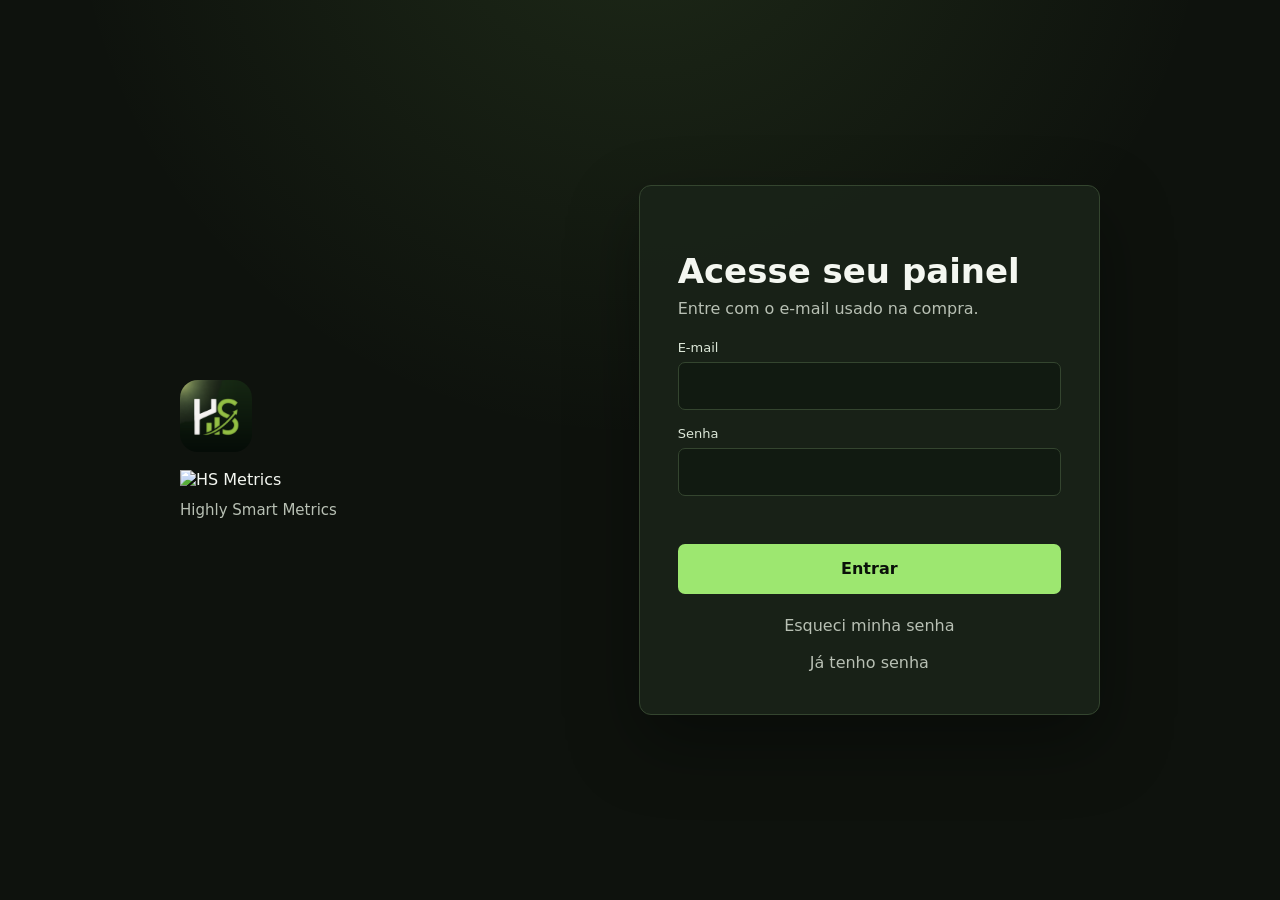
==== commit c0d25520: "Improve team app access flow" ====
--- a/equipe/index.html
+++ b/equipe/index.html
@@ -14,7 +14,7 @@
     <link rel="apple-touch-icon" sizes="192x192" href="../assets/icon-192.png?v=56">
     <link rel="apple-touch-icon" sizes="512x512" href="../assets/icon-512.png?v=56">
     <link rel="icon" href="../assets/icon-192.png?v=56" type="image/png">
-    <link rel="stylesheet" href="../styles.css?v=107">
+    <link rel="stylesheet" href="../styles.css?v=108">
     <link rel="stylesheet" href="../attendant.css?v=99">
   </head>
   <body class="auth-pending">
@@ -69,6 +69,17 @@
             <button class="period-button" data-period="lastMonth" type="button">Mês passado</button>
             <button class="period-button" data-period="custom" type="button">Personalizado</button>
           </div>
+          <label class="mobile-period-control">
+            <span>Período</span>
+            <select id="mobilePeriodSelect" aria-label="Selecionar período">
+              <option value="today">Hoje</option>
+              <option value="yesterday">Ontem</option>
+              <option value="last7">Últimos 7 dias</option>
+              <option value="month">Este mês</option>
+              <option value="lastMonth">Mês passado</option>
+              <option value="custom">Personalizado</option>
+            </select>
+          </label>
           <div class="custom-fields" id="customFields">
             <label>
               <span>Início</span>
@@ -191,12 +202,13 @@
       </nav>
     </div>
     <script src="../config.js?v=106"></script>
-    <script src="../supabase-provider.js?v=10"></script>
+    <script src="../supabase-provider.js?v=14"></script>
     <script src="../push-client.js?v=64"></script>
     <script>
       window.HSBI_ATTENDANT_CONFIG = { slug: "attendant", name: "" };
     </script>
-    <script src="../attendant.js?v=75"></script>
+    <script src="../attendant.js?v=76"></script>
   </body>
 </html>
 
+
--- a/styles.css
+++ b/styles.css
@@ -358,7 +358,8 @@
 body[data-current-page="notifications"] .control-panel,
 body[data-current-page="integrations"] .control-panel,
 body[data-current-page="settings"] .control-panel,
-body[data-current-page="affiliate"] .control-panel {
+body[data-current-page="affiliate"] .control-panel,
+body[data-current-page="businesses"] .control-panel {
   display: none;
 }
 
@@ -3383,6 +3384,92 @@
   color: var(--danger);
 }
 
+/* ===== Meus negócios ===== */
+.businesses-list {
+  display: grid;
+  gap: 10px;
+  margin: 18px 0;
+}
+
+.business-row {
+  display: grid;
+  grid-template-columns: minmax(0, 1fr) auto;
+  align-items: center;
+  gap: 14px;
+  padding: 14px 16px;
+  border: 1px solid rgba(var(--accent-rgb), 0.16);
+  border-radius: var(--radius);
+  background: rgba(255, 255, 255, 0.018);
+}
+
+.business-row.is-active {
+  border-color: rgba(var(--accent-rgb), 0.4);
+  background: rgba(var(--accent-rgb), 0.05);
+}
+
+.business-row-info {
+  display: grid;
+  gap: 3px;
+  min-width: 0;
+}
+
+.business-row-info strong {
+  overflow: hidden;
+  color: var(--text);
+  text-overflow: ellipsis;
+  white-space: nowrap;
+}
+
+.business-row-info small {
+  color: var(--accent);
+  font-size: var(--text-xs);
+}
+
+.business-row-actions {
+  display: flex;
+  gap: 8px;
+}
+
+.business-row-actions button {
+  min-height: 36px;
+  padding: 0 14px;
+  border: 1px solid rgba(var(--accent-rgb), 0.2);
+  border-radius: 7px;
+  background: transparent;
+  color: var(--text);
+  font-size: var(--text-sm);
+  font-weight: var(--weight-bold);
+}
+
+.business-row-actions button:hover {
+  border-color: rgba(var(--accent-rgb), .42);
+  color: var(--accent);
+}
+
+.business-row-actions button.is-danger {
+  border-color: rgba(255, 123, 114, 0.24);
+}
+
+.business-row-actions button.is-danger:hover {
+  border-color: rgba(255, 123, 114, 0.55);
+  color: var(--danger);
+  background: rgba(255, 123, 114, 0.08);
+}
+
+#addBusinessForm[hidden] {
+  display: none;
+}
+
+@media (max-width: 620px) {
+  .business-row {
+    grid-template-columns: 1fr;
+  }
+
+  .business-row-actions button {
+    flex: 1 1 0;
+  }
+}
+
 /* ===== Indique e ganhe (afiliados) ===== */
 .affiliate-panel {
   max-width: 760px;
